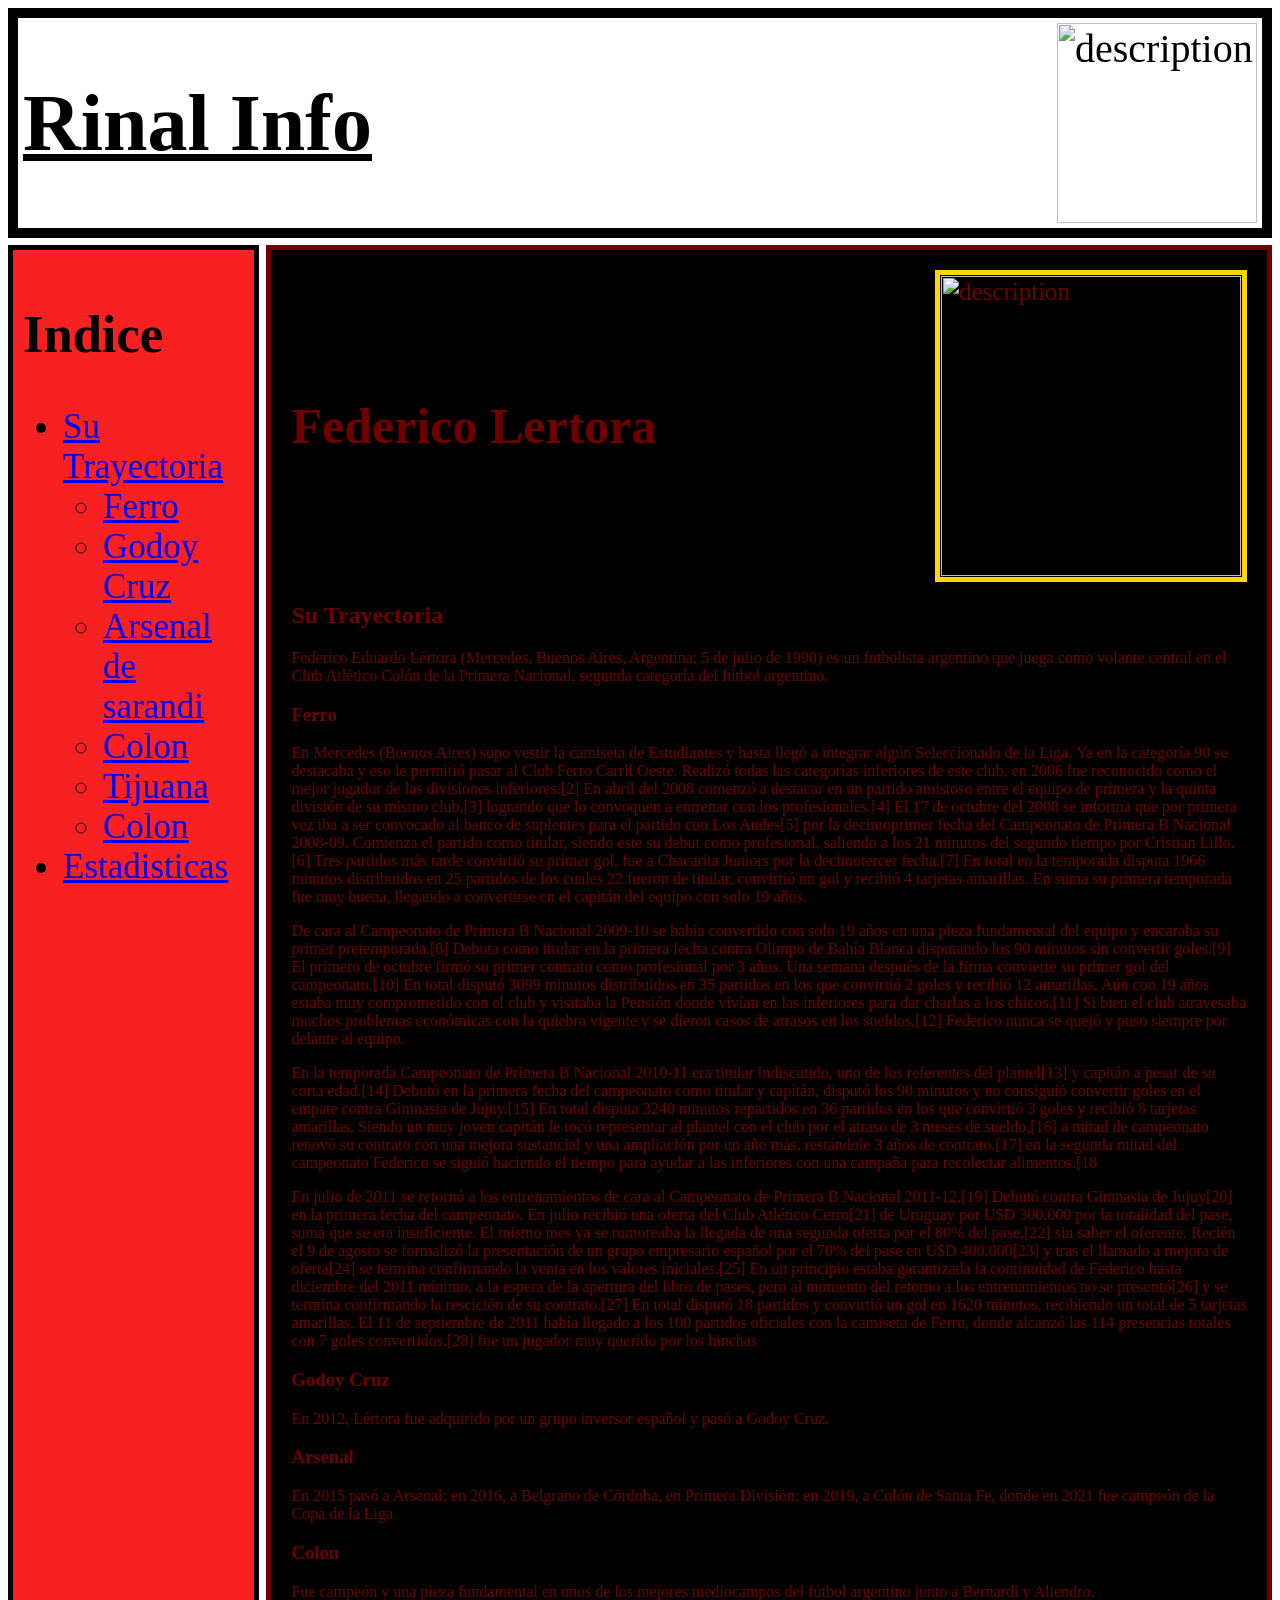
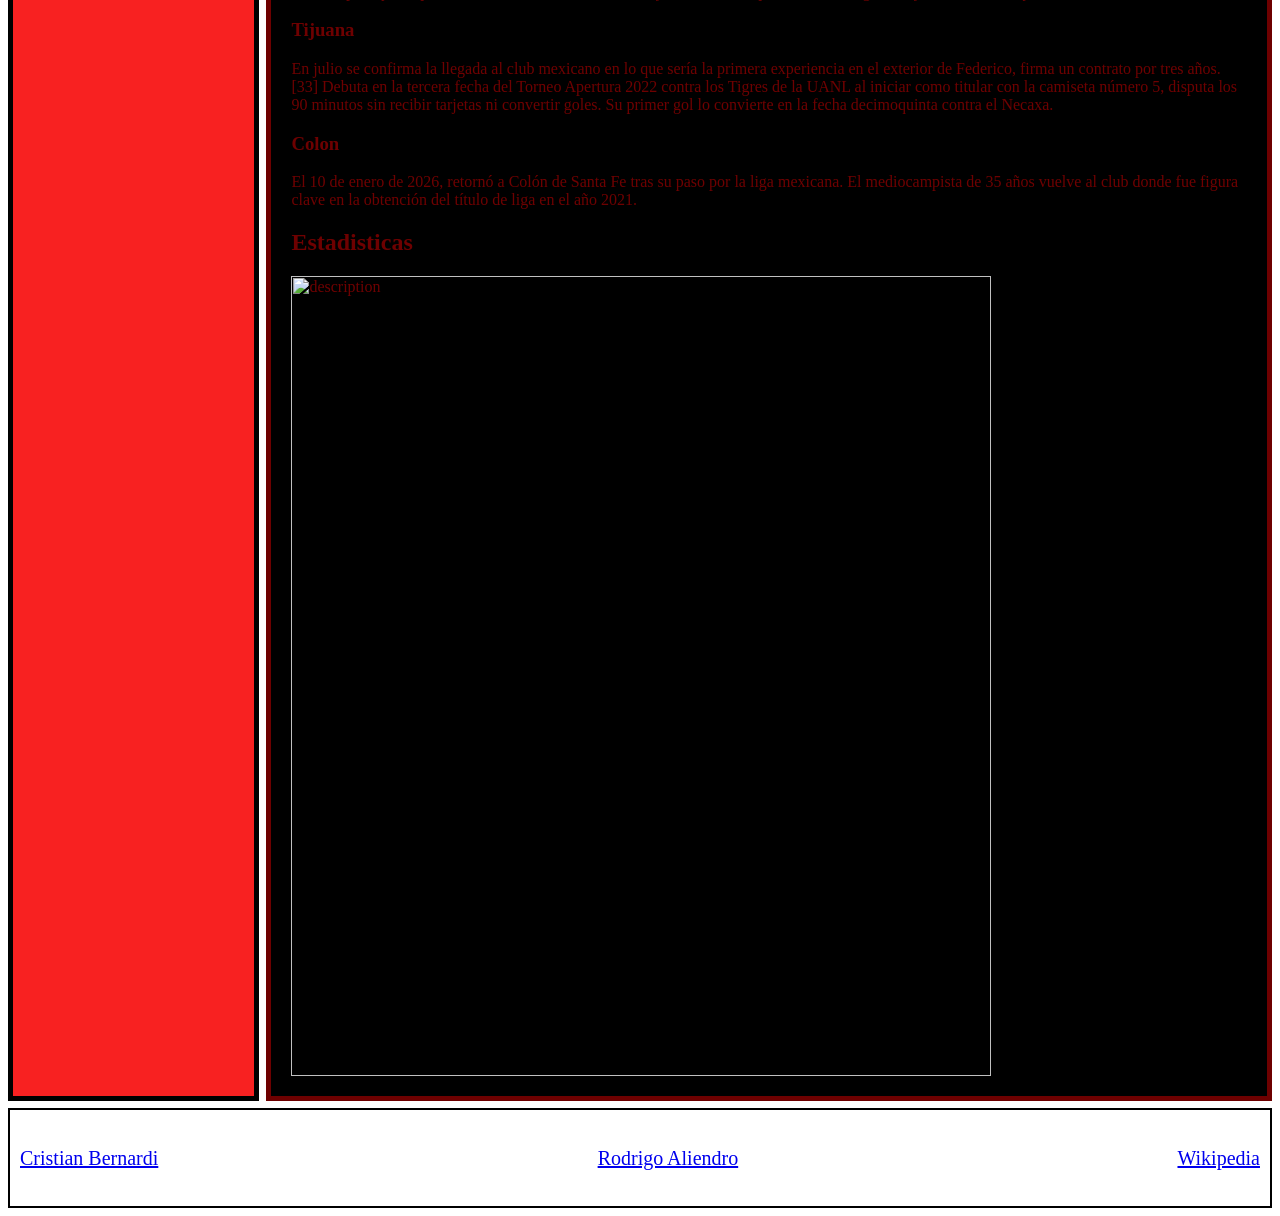
==== index.html @ 378d934b "Le agregue cosas al css, para el html" ====
<html>
<link rel="stylesheet" href="tema.css">

<head>
    <title>
        Federico Lertora
    </title>
</head>

<body>
    <div class="contenedor">
        <header class="a">
            <h1> Rinal Info</h1>
            <img src="https://i.pinimg.com/736x/81/a6/c5/81a6c57c398e67d0f8cbc83addf88701.jpg" alt="description"
                height="200" width="200">
        </header>

        <nav class="b">
            <h2>Indice</h2>
            <ul>
                <li><a href="#Trayectoria">Su Trayectoria</a></li>
                <ul>
                    <li><a href="#Ferro">Ferro</a></li>
                    <li><a href="#Godoy">Godoy Cruz</a></li>
                    <li><a href="#arsenal">Arsenal de sarandi</a></li>
                    <li><a href="#colon1">Colon</a></li>
                    <li><a href="#tijuana">Tijuana</a></li>
                    <li><a href="#colon2">Colon</a></li>
                </ul>
                <li><a href="#Estadisticas">Estadisticas</a></li>
            </ul>
        </nav>
        <main class="c">
            <div class="t">
                <h1> Federico Lertora</h1>
                <img class="i" src="https://www.ole.com.ar/2026/01/03/yhlWXHDXc_720x0__1.jpg" alt="description" height="300"
                    width="300">
            </div>
            <h2 id="Trayectoria"> Su Trayectoria </h2>
            <p> Federico Eduardo Lértora (Mercedes, Buenos Aires, Argentina; 5 de julio de 1990) es un futbolista
                argentino que juega como volante central en el Club Atlético Colón de la Primera Nacional, segunda
                categoría del fútbol argentino.</p>

            <h3 id="Ferro">Ferro</h3>
            <p>
                En Mercedes (Buenos Aires) supo vestir la camiseta de Estudiantes y hasta llegó a integrar algún
                Seleccionado de la Liga. Ya en la categoría 90 se destacaba y eso le permitió pasar al Club Ferro Carril
                Oeste. Realizó todas las categorías inferiores de este club, en 2006 fue reconocido como el mejor
                jugador de las divisiones inferiores.[2] En abril del 2008 comenzó a destacar en un partido amistoso
                entre el equipo de primera y la quinta división de su mismo club,[3] logrando que lo convoquen a
                entrenar con los profesionales.[4] El 17 de octubre del 2008 se informa que por primera vez iba a ser
                convocado al banco de suplentes para el partido con Los Andes[5] por la decimoprimer fecha del
                Campeonato de Primera B Nacional 2008-09. Comienza el partido como titular, siendo este su debut como
                profesional, saliendo a los 21 minutos del segundo tiempo por Cristian Lillo.[6] Tres partidos más tarde
                convirtió su primer gol, fue a Chacarita Juniors por la decimotercer fecha.[7] En total en la temporada
                disputa 1966 minutos distribuidos en 25 partidos de los cuales 22 fueron de titular, convirtió un gol y
                recibió 4 tarjetas amarillas. En suma su primera temporada fue muy buena, llegando a convertirse en el
                capitán del equipo con solo 19 años.
            </p>
            <p>De cara al Campeonato de Primera B Nacional 2009-10 se había convertido con solo 19 años en una pieza
                fundamental del equipo y encaraba su primer pretemporada.[8] Debuta como titular en la primera fecha
                contra Olimpo de Bahía Blanca disputando los 90 minutos sin convertir goles.[9] El primero de octubre
                firmó su primer contrato como profesional por 3 años. Una semana después de la firma convierte su primer
                gol del campeonato.[10] En total disputó 3099 minutos distribuidos en 35 partidos en los que convirtió 2
                goles y recibió 12 amarillas. Aún con 19 años estaba muy comprometido con el club y visitaba la Pensión
                donde vivían en las inferiores para dar charlas a los chicos.[11] Si bien el club atravesaba muchos
                problemas económicas con la quiebra vigente y se dieron casos de atrasos en los sueldos,[12] Federico
                nunca se quejó y puso siempre por delante al equipo.</li>
            <p>En la temporada Campeonato de Primera B Nacional 2010-11 era titular indiscutido, uno de los referentes
                del plantel[13] y capitán a pesar de su corta edad.[14] Debutó en la primera fecha del campeonato como
                titular y capitán, disputó los 90 minutos y no consiguió convertir goles en el empate contra Gimnasia de
                Jujuy.[15] En total disputa 3240 minutos repartidos en 36 partidos en los que convirtió 3 goles y
                recibió 8 tarjetas amarillas. Siendo un muy joven capitán le tocó representar al plantel con el club por
                el atraso de 3 meses de sueldo,[16] a mitad de campeonato renovó su contrato con una mejora sustancial y
                una ampliación por un año más, restándole 3 años de contrato.[17] en la segunda mitad del campeonato
                Federico se siguió haciendo el tiempo para ayudar a las inferiores con una campaña para recolectar
                alimentos.[18</li>
            <p> En julio de 2011 se retornó a los entrenamientos de cara al Campeonato de Primera B Nacional
                2011-12.[19] Debutó contra Gimnasia de Jujuy[20] en la primera fecha del campeonato. En julio recibió
                una oferta del Club Atlético Cerro[21] de Uruguay por U$D 300.000 por la totalidad del pase, suma que se
                era insuficiente. El mismo mes ya se rumoreaba la llegada de una segunda oferta por el 80% del pase,[22]
                sin saber el oferente. Recién el 9 de agosto se formalizó la presentación de un grupo empresario español
                por el 70% del pase en U$D 400.000[23] y tras el llamado a mejora de oferta[24] se termina confirmando
                la venta en los valores iniciales.[25] En un principio estaba garantizada la continuidad de Federico
                hasta diciembre del 2011 mínimo, a la espera de la apertura del libro de pases, pero al momento del
                retorno a los entrenamientos no se presentó[26] y se termina confirmando la rescición de su
                contrato.[27] En total disputó 18 partidos y convirtió un gol en 1620 minutos, recibiendo un total de 5
                tarjetas amarillas. El 11 de septiembre de 2011 había llegado a los 100 partidos oficiales con la
                camiseta de Ferro, donde alcanzó las 114 presencias totales con 7 goles convertidos.[28] fue un jugador
                muy querido por los hinchas</li>
            <h3 id="Godoy">Godoy Cruz</h3>
            <p>En 2012, Lértora fue adquirido por un grupo inversor español y pasó a Godoy Cruz.</p>
            <h3 id="arsenal">Arsenal</h3>
            <p>En 2015 pasó a Arsenal; en 2016, a Belgrano de Córdoba, en Primera División; en 2019, a Colón de Santa
                Fe, donde en 2021 fue campeón de la Copa de la Liga</p>
            <h3 id="colon1">Colon</h3>
            <p>Fue campeón y una pieza fundamental en unos de los mejores mediocampos del fútbol argentino junto a
                Bernardi y Aliendro.</p>
            <h3 id="tijuana">Tijuana</h3>
            <p>En julio se confirma la llegada al club mexicano en lo que sería la primera experiencia en el exterior de
                Federico, firma un contrato por tres años.[33] Debuta en la tercera fecha del Torneo Apertura 2022
                contra los Tigres de la UANL al iniciar como titular con la camiseta número 5, disputa los 90 minutos
                sin recibir tarjetas ni convertir goles. Su primer gol lo convierte en la fecha decimoquinta contra el
                Necaxa.</p>
            <h3 id="colon2">Colon</h3>
            <p>El 10 de enero de 2026, retornó a Colón de Santa Fe tras su paso por la liga mexicana. El mediocampista
                de 35 años vuelve al club donde fue figura clave en la obtención del título de liga en el año 2021.</p>
            <h2 id="Estadisticas">Estadisticas</h2>
            <img src="https://i.pinimg.com/736x/27/d6/f8/27d6f849241a484d004e6562a0261f5d.jpg" alt="description"
                width="700" height="800">
        </main>
        <footer class="d">
            <a href="tema2.html">Cristian Bernardi</a>
            <a href="tema3.html">Rodrigo Aliendro</a>
            <a href="https://es.wikipedia.org/wiki/Federico_L%C3%A9rtora">Wikipedia</a>
        </footer>
    </div>
</body>
---- tema.css ----
.contenedor{
    display: grid;
grid-template-columns: 1fr 4fr;
grid-template-rows: 1fr auto 100px;
grid-template-areas: 
"A A"
"B C"
"D D";
gap: 7px;
}
.contenedor-div{
    display: flex;
    justify-content: center;
    align-items: center;
    font-size: 40px;
    font-weight: bold;
    font-family: 'Times New Roman', Times, serif;
}
.a{
  grid-area: A;
  display: flex;
  align-items: center;
  justify-content: space-between;
  flex-direction: row;
  font-size: 40px;
  border: 10px solid black;
  padding: 5px;
  background-color: white;
  text-decoration: underline 7px;

}
.b{
  grid-area: B;
  color: black;
  background-color: rgb(248, 33, 33);
  border: 5px solid black;
  padding: 10px;
  font-size: 35px;
}
.c{
  grid-area: C;
  color: rgb(110, 0, 0);
  background-color: black;
  border: 5px solid rgb(110, 0, 0);
  padding: 20px;
}
.d{
  grid-area: D;
  display: flex;
  background: white;
  border: 2px solid black;
  padding: 10px;
  font-size: 20px;
  flex-direction: row;
  align-items: center;
  justify-content: space-between;
}
.t{
  grid-area: A;
  display: flex;
  align-items: center;
  justify-content: space-between;
  flex-direction: row;
  font-size: 25px;
}
.i{
  border: 5px solid gold;
  padding: 1px;
}
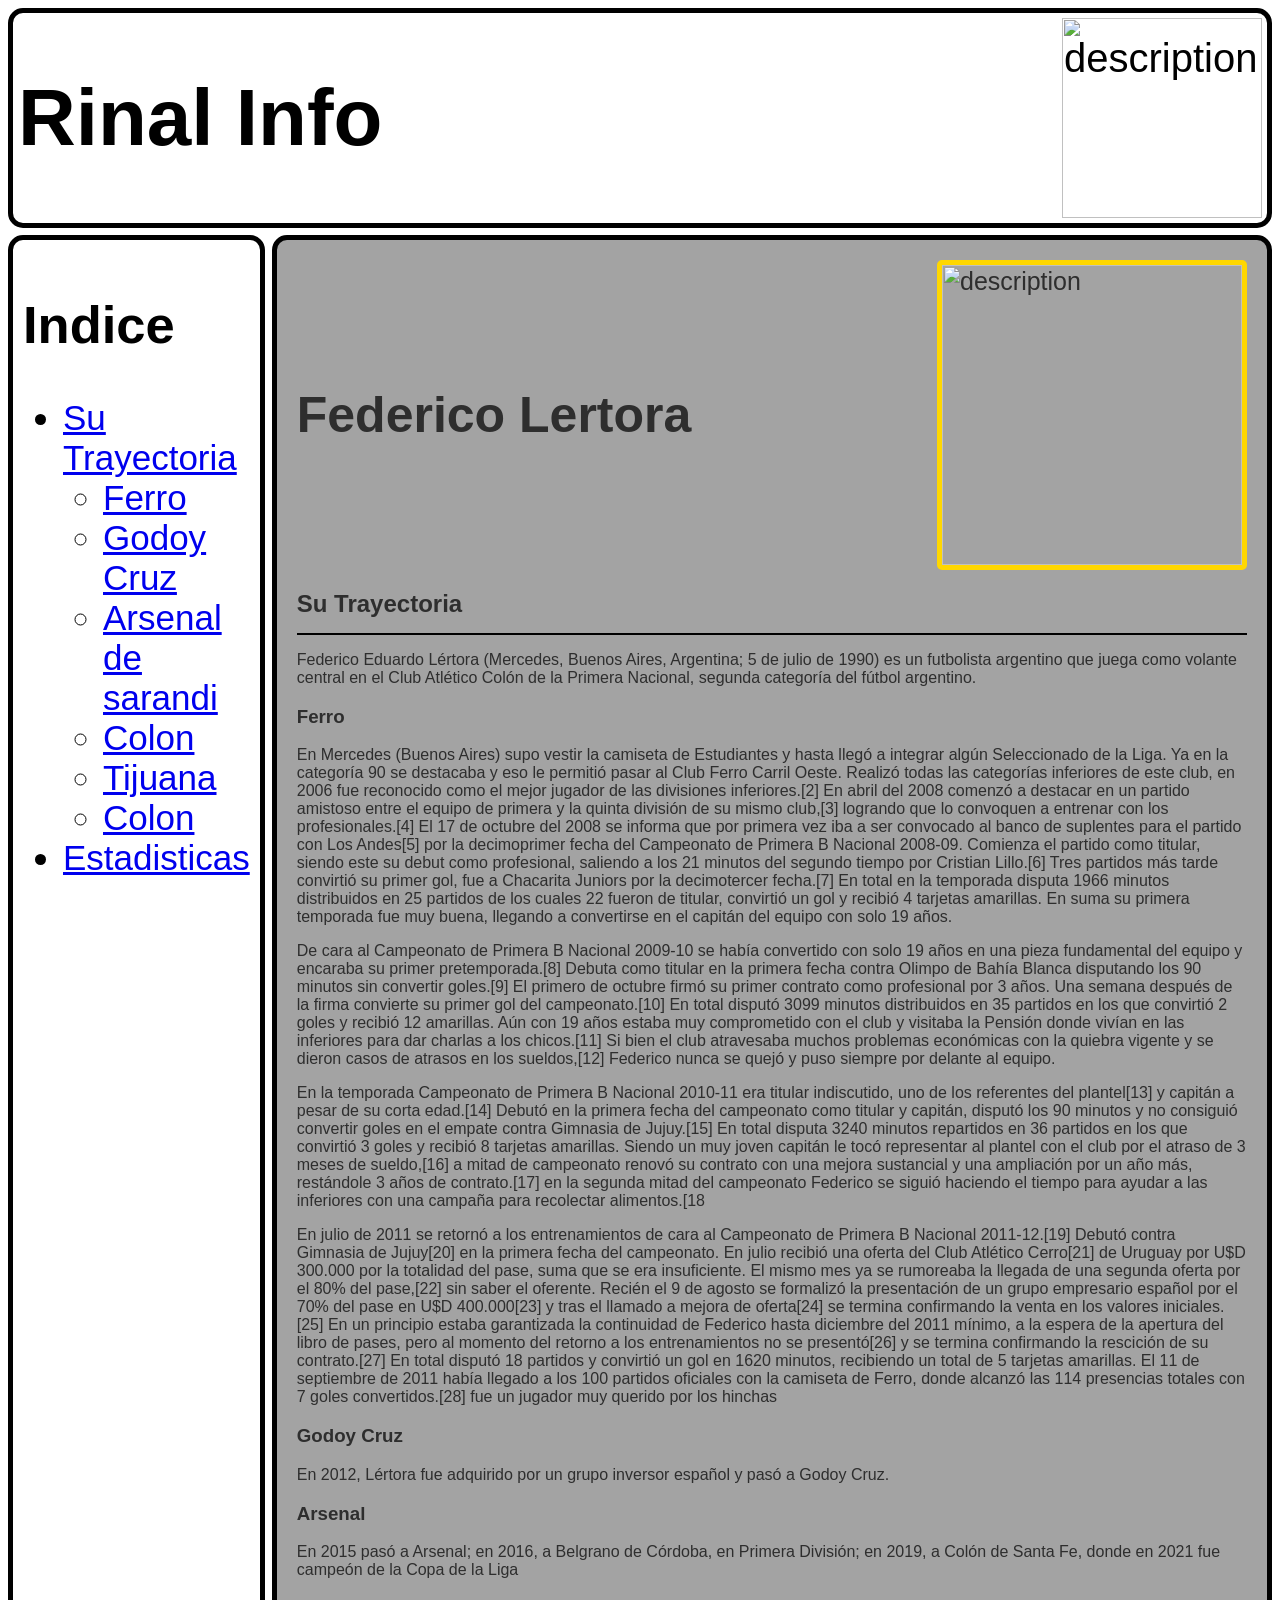
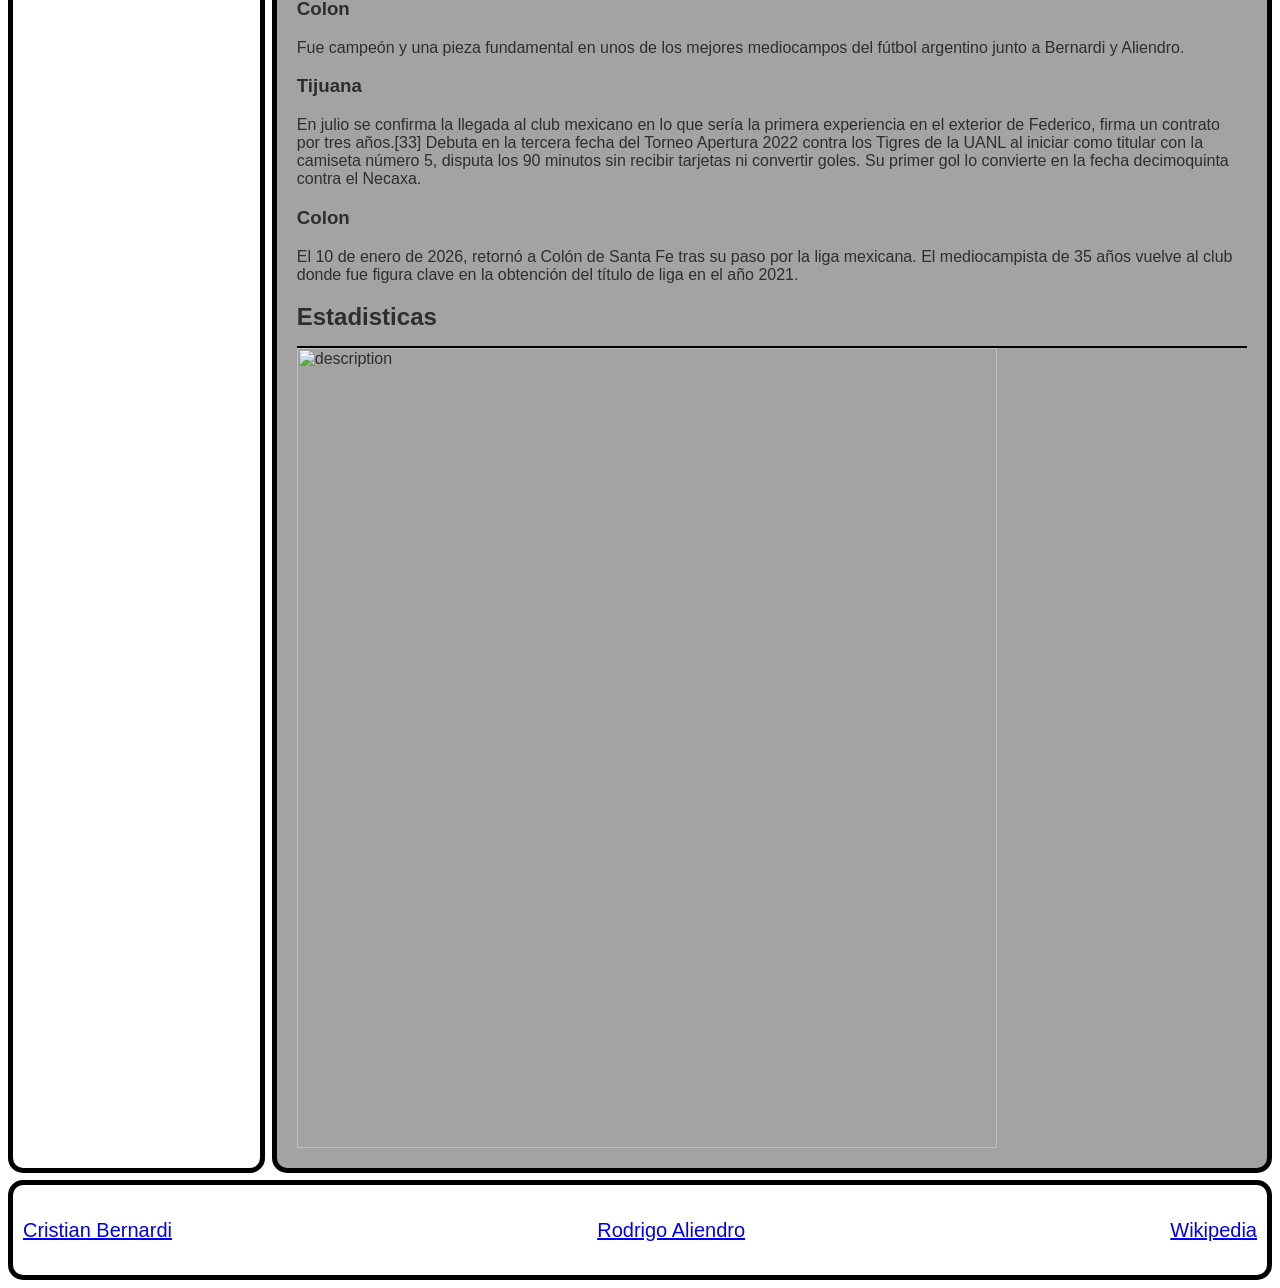
==== commit cb304243: "segui agregando cosas con css y le agregue un icono al head" ====
--- a/index.html
+++ b/index.html
@@ -5,6 +5,7 @@
     <title>
         Federico Lertora
     </title>
+    <link rel="icon" type="image/png" href="https://i.pinimg.com/736x/81/a6/c5/81a6c57c398e67d0f8cbc83addf88701.jpg">
 </head>
 
 <body>
@@ -15,7 +16,7 @@
                 height="200" width="200">
         </header>
 
-        <nav class="b">
+        <aside class="b">
             <h2>Indice</h2>
             <ul>
                 <li><a href="#Trayectoria">Su Trayectoria</a></li>
@@ -29,7 +30,7 @@
                 </ul>
                 <li><a href="#Estadisticas">Estadisticas</a></li>
             </ul>
-        </nav>
+        </aside>
         <main class="c">
             <div class="t">
                 <h1> Federico Lertora</h1>
--- a/tema.css
+++ b/tema.css
@@ -8,14 +8,6 @@
 "D D";
 gap: 7px;
 }
-.contenedor-div{
-    display: flex;
-    justify-content: center;
-    align-items: center;
-    font-size: 40px;
-    font-weight: bold;
-    font-family: 'Times New Roman', Times, serif;
-}
 .a{
   grid-area: A;
   display: flex;
@@ -23,37 +15,37 @@
   justify-content: space-between;
   flex-direction: row;
   font-size: 40px;
-  border: 10px solid black;
+  border: 5px solid black;
   padding: 5px;
   background-color: white;
-  text-decoration: underline 7px;
-
+ border-radius: 15px;
 }
 .b{
   grid-area: B;
-  color: black;
-  background-color: rgb(248, 33, 33);
   border: 5px solid black;
   padding: 10px;
   font-size: 35px;
+  border-radius: 15px;
 }
 .c{
   grid-area: C;
-  color: rgb(110, 0, 0);
-  background-color: black;
-  border: 5px solid rgb(110, 0, 0);
+  color: rgb(46, 46, 46);
+  background-color: rgba(151, 151, 151, 0.884);
+  border: 5px solid black;
   padding: 20px;
+  border-radius: 15px;
 }
 .d{
   grid-area: D;
   display: flex;
   background: white;
-  border: 2px solid black;
+  border: 5px solid black;
   padding: 10px;
   font-size: 20px;
   flex-direction: row;
   align-items: center;
   justify-content: space-between;
+  border-radius: 15px;
 }
 .t{
   grid-area: A;
@@ -65,5 +57,26 @@
 }
 .i{
   border: 5px solid gold;
-  padding: 1px;
+  border-radius: 5px;
+}
+
+main{
+  font-family: sans-serif;
+}
+main h2{
+  margin-bottom: 0;
+  border-bottom: 2px solid black;
+  padding-bottom: 15px;
+}
+footer{
+    font-family: sans-serif;
+}
+aside{
+    font-family: sans-serif;
+}
+header{
+    font-family: sans-serif;
+}
+h2{
+  
 }
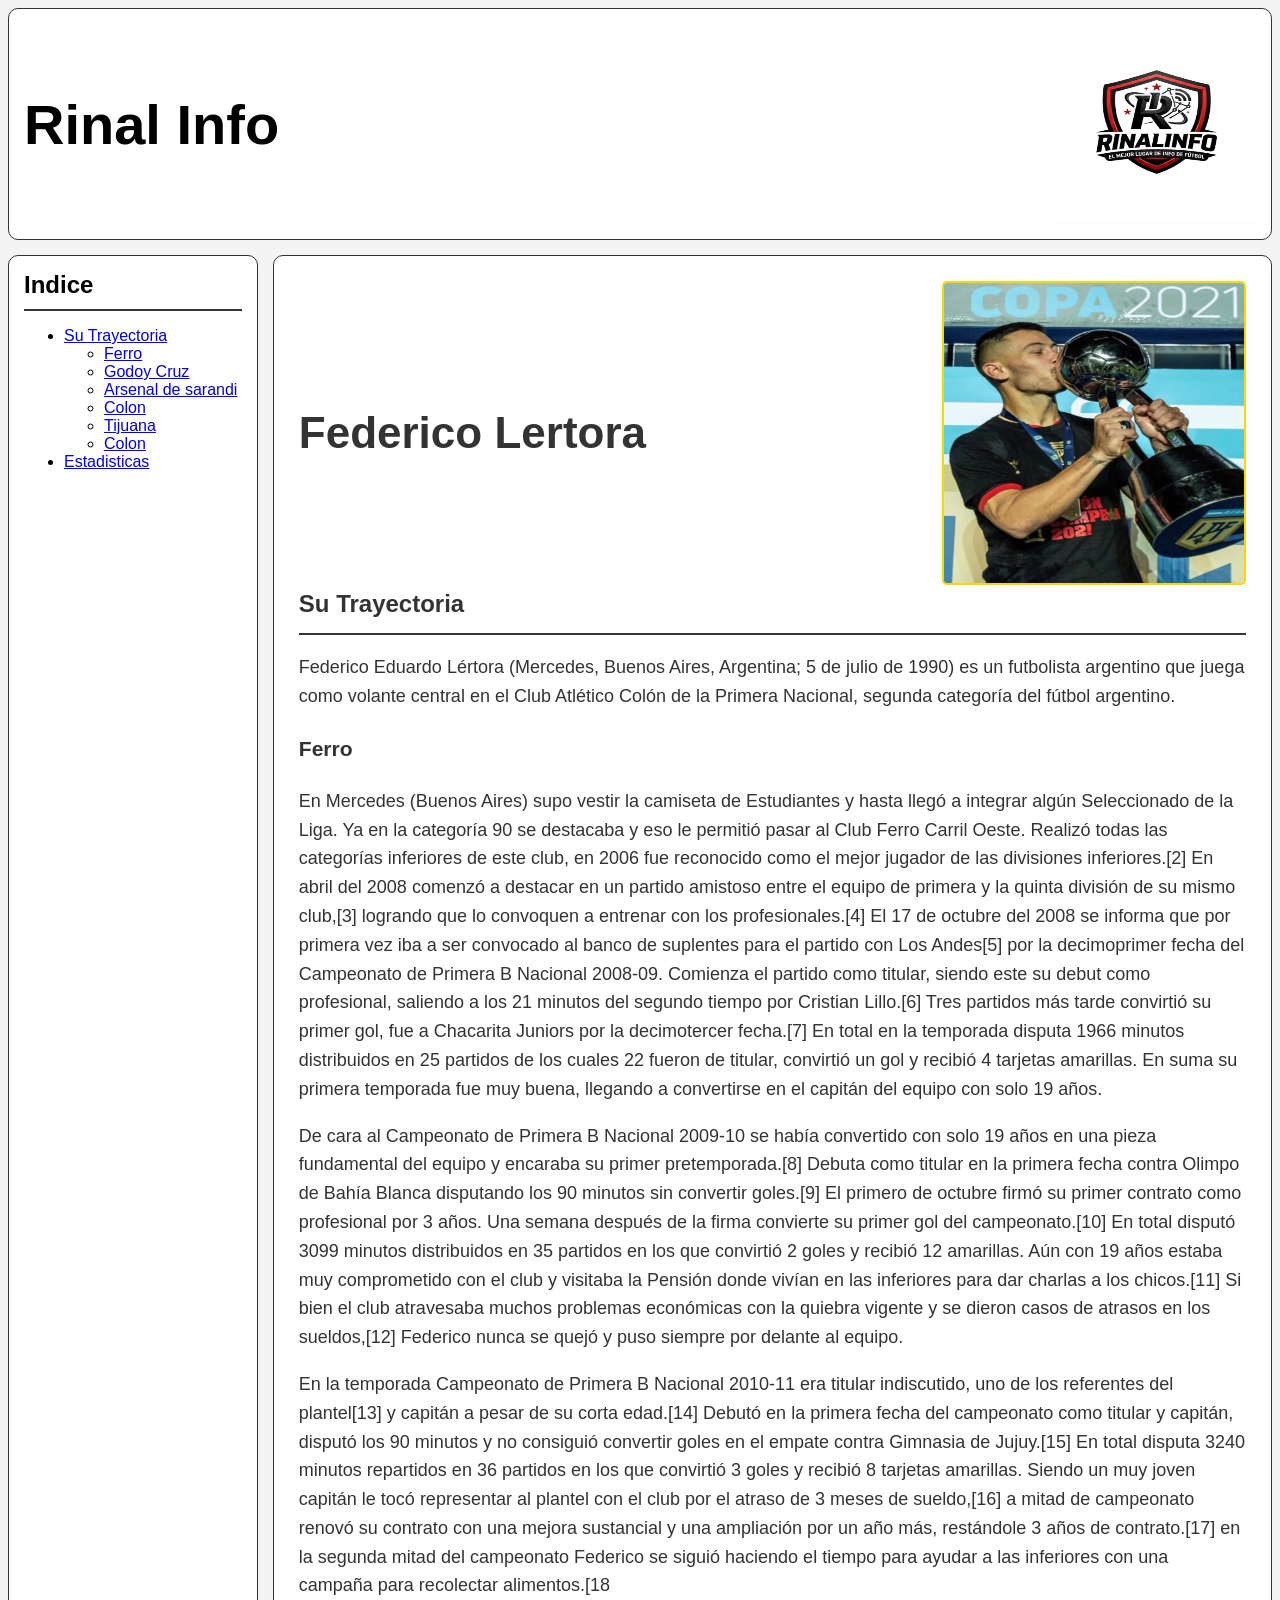
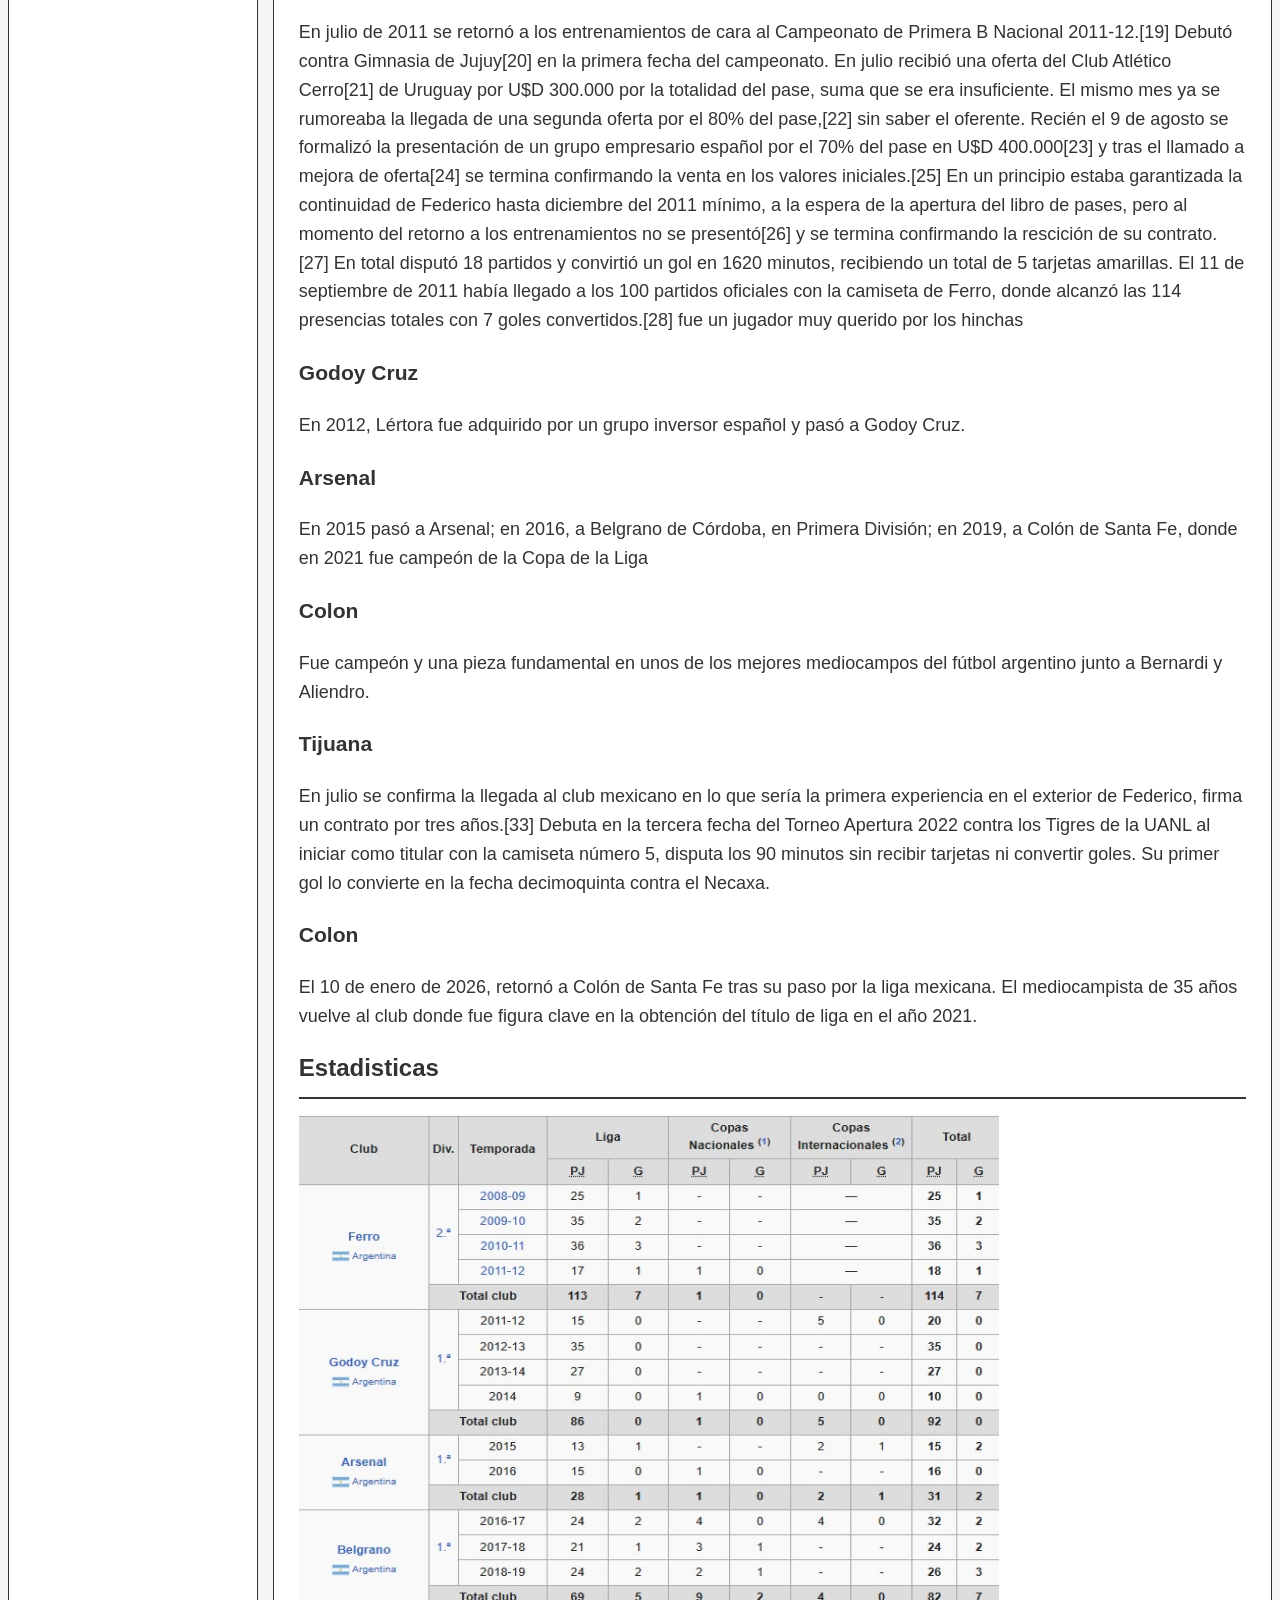
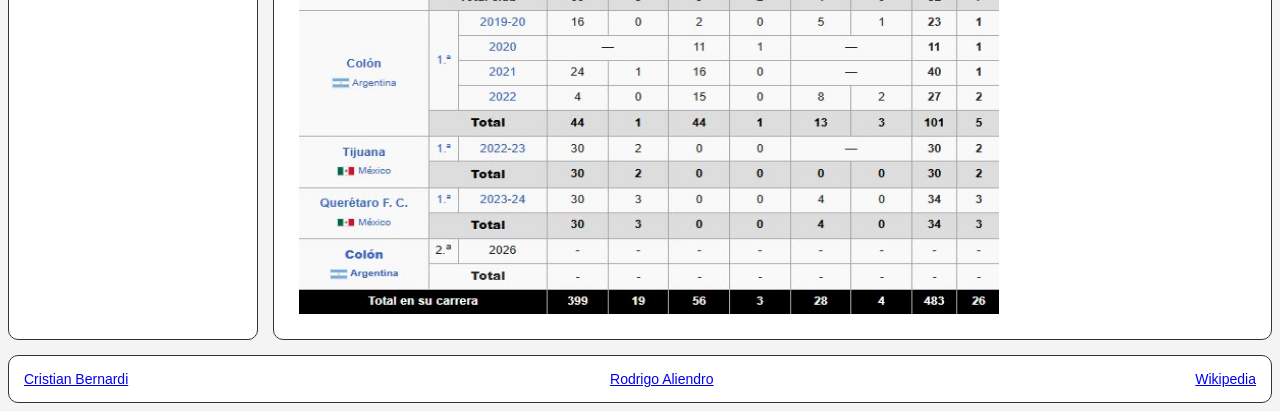
==== commit 2c0b2a4f: "agregue las imagenes dentro del tp" ====
--- a/index.html
+++ b/index.html
@@ -5,14 +5,14 @@
     <title>
         Federico Lertora
     </title>
-    <link rel="icon" type="image/png" href="https://i.pinimg.com/736x/81/a6/c5/81a6c57c398e67d0f8cbc83addf88701.jpg">
+    <link rel="icon" type="image/png" href="img/Rinal info.png">
 </head>
 
 <body>
     <div class="contenedor">
         <header class="a">
             <h1> Rinal Info</h1>
-            <img src="https://i.pinimg.com/736x/81/a6/c5/81a6c57c398e67d0f8cbc83addf88701.jpg" alt="description"
+            <img src="img/Rinal info.png" alt="description"
                 height="200" width="200">
         </header>
 
@@ -34,7 +34,7 @@
         <main class="c">
             <div class="t">
                 <h1> Federico Lertora</h1>
-                <img class="i" src="https://www.ole.com.ar/2026/01/03/yhlWXHDXc_720x0__1.jpg" alt="description" height="300"
+                <img class="i" src="img/lertora.jpg" alt="description" height="300"
                     width="300">
             </div>
             <h2 id="Trayectoria"> Su Trayectoria </h2>
@@ -107,7 +107,7 @@
             <p>El 10 de enero de 2026, retornó a Colón de Santa Fe tras su paso por la liga mexicana. El mediocampista
                 de 35 años vuelve al club donde fue figura clave en la obtención del título de liga en el año 2021.</p>
             <h2 id="Estadisticas">Estadisticas</h2>
-            <img src="https://i.pinimg.com/736x/27/d6/f8/27d6f849241a484d004e6562a0261f5d.jpg" alt="description"
+            <img src="img/Estadisticas-lertora.jpg" alt="description"
                 width="700" height="800">
         </main>
         <footer class="d">
--- a/tema.css
+++ b/tema.css
@@ -1,82 +1,84 @@
-.contenedor{
-    display: grid;
-grid-template-columns: 1fr 4fr;
-grid-template-rows: 1fr auto 100px;
-grid-template-areas: 
-"A A"
-"B C"
-"D D";
-gap: 7px;
+
+body {
+  font-family: sans-serif;
+  background-color: #f4f4f4; 
 }
-.a{
+
+.contenedor {
+  display: grid;
+  grid-template-columns: 1fr 4fr;
+  grid-template-rows: auto auto auto;
+  grid-template-areas: 
+    "A A"
+    "B C"
+    "D D";
+  gap: 15px; 
+}
+
+.a {
   grid-area: A;
   display: flex;
   align-items: center;
   justify-content: space-between;
   flex-direction: row;
-  font-size: 40px;
-  border: 5px solid black;
-  padding: 5px;
+  font-size: 28px; 
+  border: 1px solid #333;
+  padding: 15px;
   background-color: white;
- border-radius: 15px;
+  border-radius: 10px; 
 }
-.b{
+
+.b {
   grid-area: B;
-  border: 5px solid black;
-  padding: 10px;
-  font-size: 35px;
-  border-radius: 15px;
+  border: 1px solid #333; 
+  padding: 15px;
+  font-size: 16px; 
+  background-color: white;
+  border-radius: 10px;
 }
-.c{
+
+.c {
   grid-area: C;
-  color: rgb(46, 46, 46);
-  background-color: rgba(151, 151, 151, 0.884);
-  border: 5px solid black;
-  padding: 20px;
-  border-radius: 15px;
+  color: #333; 
+  background-color: white;
+  border: 1px solid #333; 
+  padding: 25px;
+  font-size: 18px; 
+  line-height: 1.6;
+  border-radius: 10px;
 }
-.d{
+
+.d {
   grid-area: D;
   display: flex;
   background: white;
-  border: 5px solid black;
-  padding: 10px;
-  font-size: 20px;
+  border: 1px solid #333; 
+  padding: 15px;
+  font-size: 14px; 
   flex-direction: row;
   align-items: center;
   justify-content: space-between;
-  border-radius: 15px;
+  border-radius: 10px;
 }
-.t{
-  grid-area: A;
+
+.t {
   display: flex;
   align-items: center;
   justify-content: space-between;
   flex-direction: row;
-  font-size: 25px;
+  font-size: 22px; /* Tamaño más equilibrado */
 }
-.i{
-  border: 5px solid gold;
+
+.i {
+  border: 2px solid gold; 
   border-radius: 5px;
 }
 
-main{
-  font-family: sans-serif;
-}
-main h2{
-  margin-bottom: 0;
-  border-bottom: 2px solid black;
-  padding-bottom: 15px;
-}
-footer{
-    font-family: sans-serif;
-}
-aside{
-    font-family: sans-serif;
-}
-header{
-    font-family: sans-serif;
-}
-h2{
-  
+
+h2 {
+  margin-top: 0;
+  margin-bottom: 15px;
+  border-bottom: 2px solid #333;
+  padding-bottom: 10px;
+  font-size: 24px;
 }
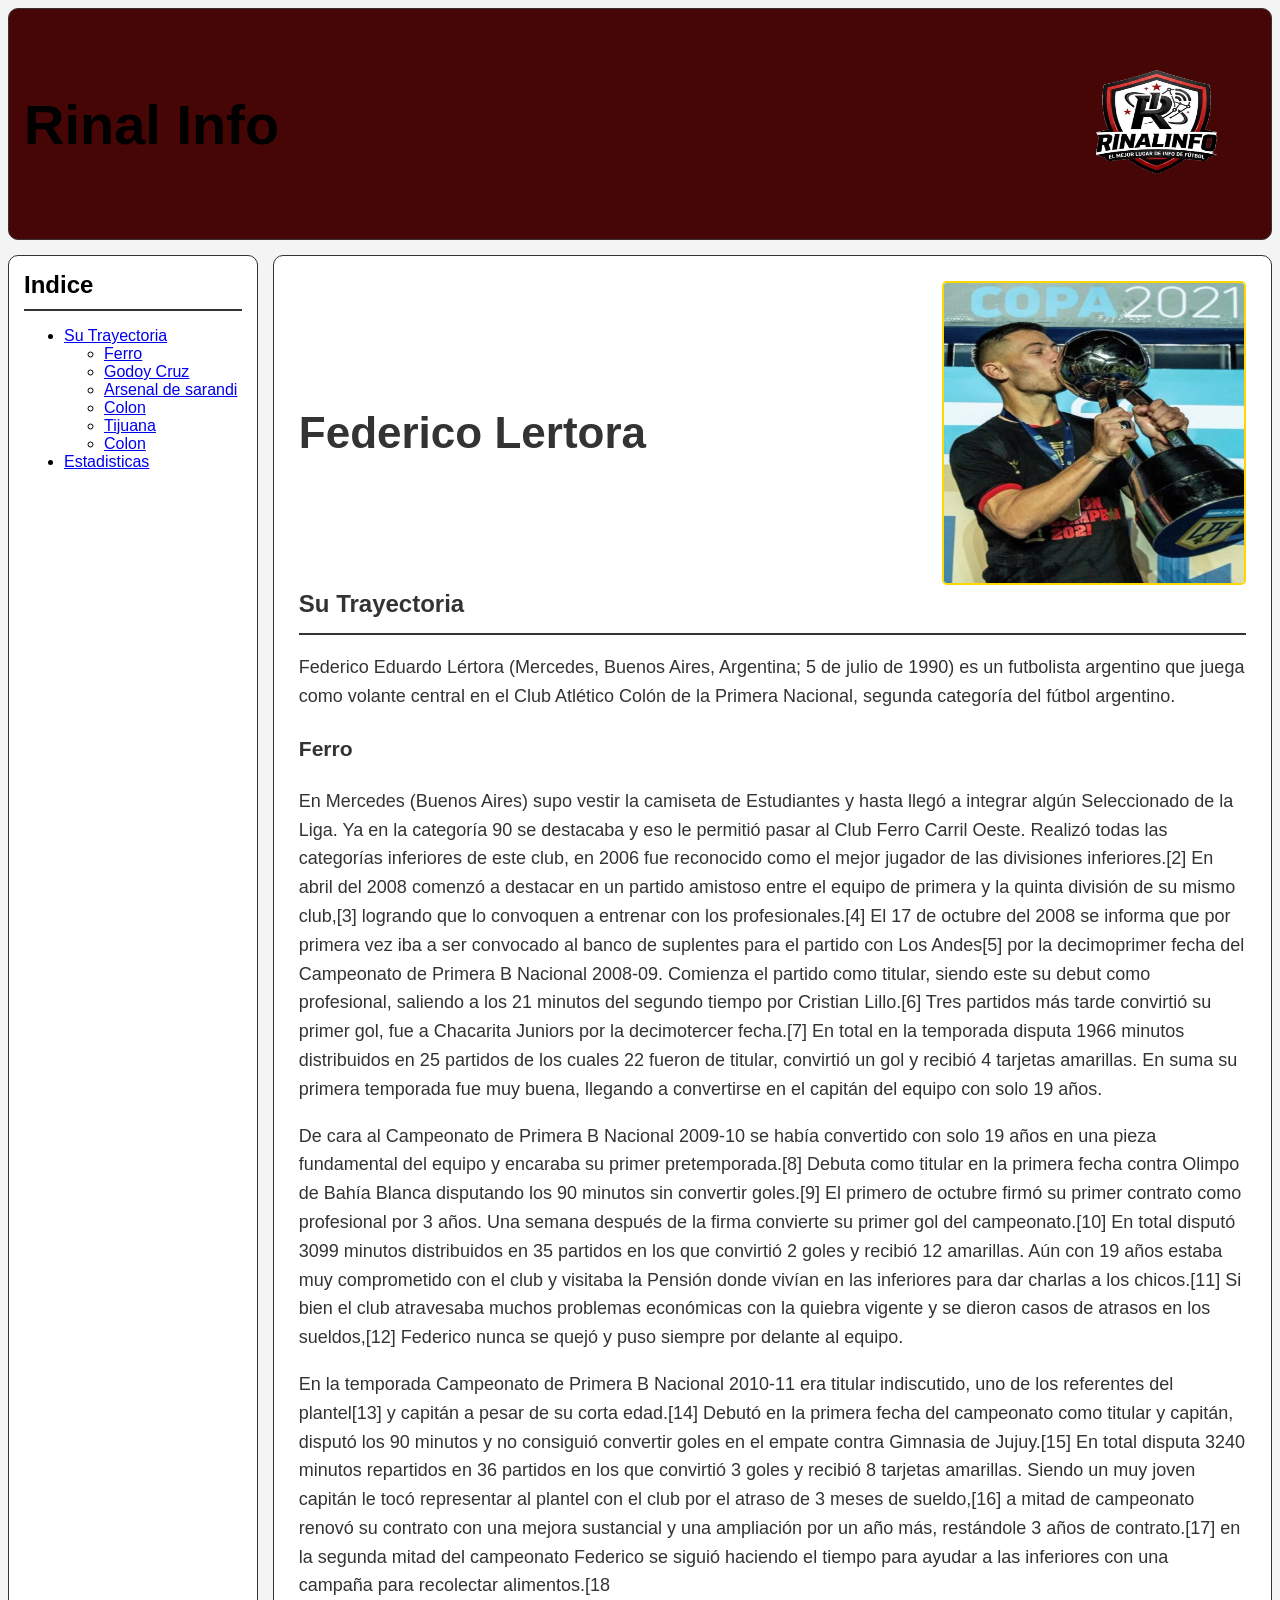
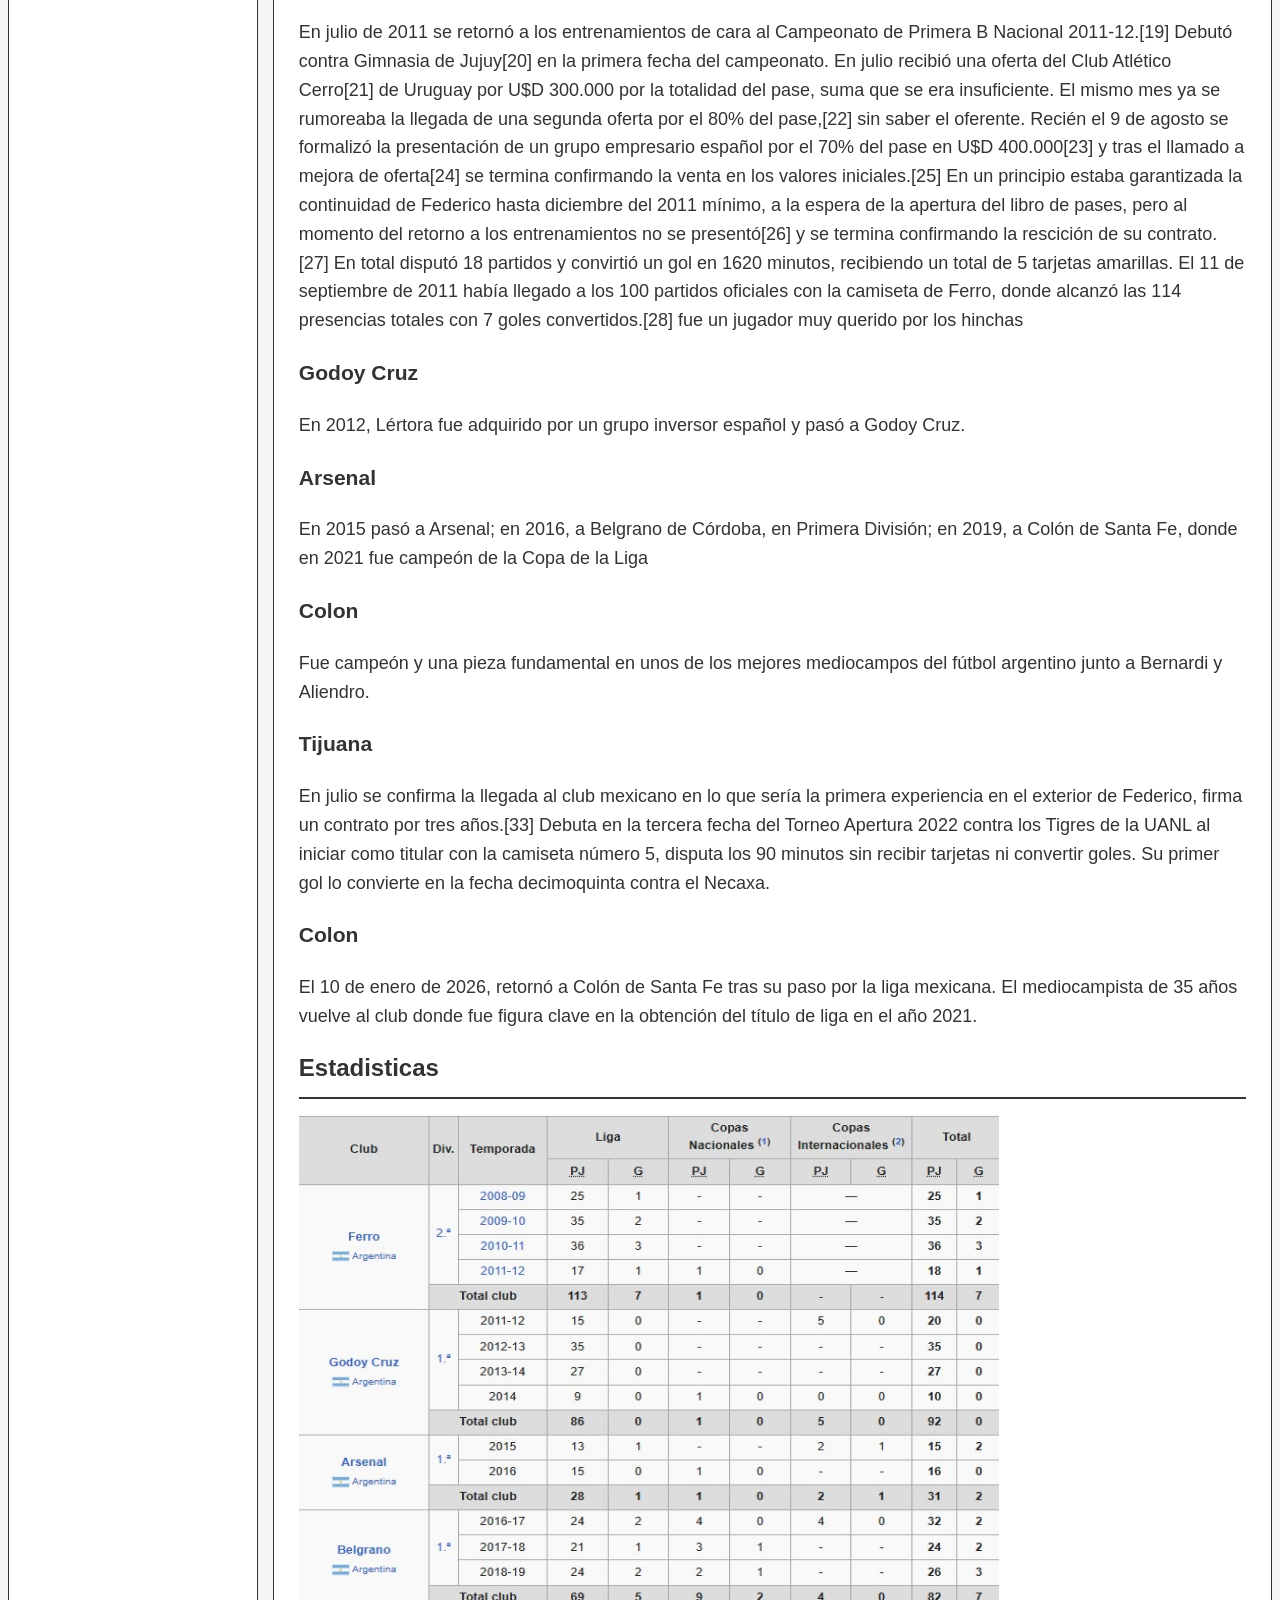
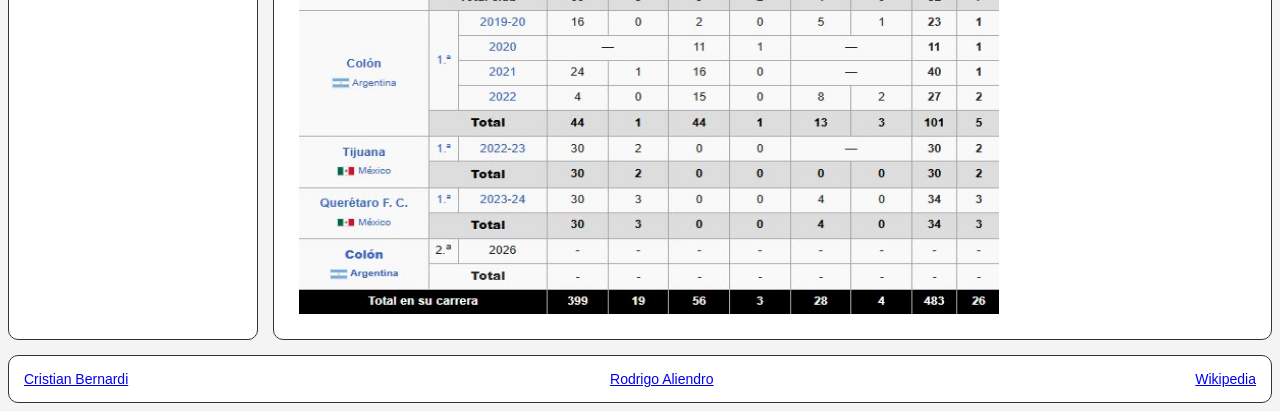
==== commit 386f5c1b: "Corregi la imagen de informacion" ====
--- a/index.html
+++ b/index.html
@@ -5,14 +5,14 @@
     <title>
         Federico Lertora
     </title>
-    <link rel="icon" type="image/png" href="img/Rinal info.png">
+    <link rel="icon" type="image/png" href="img/Rinal-info.png">
 </head>
 
 <body>
     <div class="contenedor">
         <header class="a">
             <h1> Rinal Info</h1>
-            <img src="img/Rinal info.png" alt="description"
+            <img src="img/Rinal-info.png" alt="description"
                 height="200" width="200">
         </header>
 
--- a/tema.css
+++ b/tema.css
@@ -24,7 +24,7 @@
   font-size: 28px; 
   border: 1px solid #333;
   padding: 15px;
-  background-color: white;
+  background-color: rgb(70, 6, 6);
   border-radius: 10px; 
 }
 
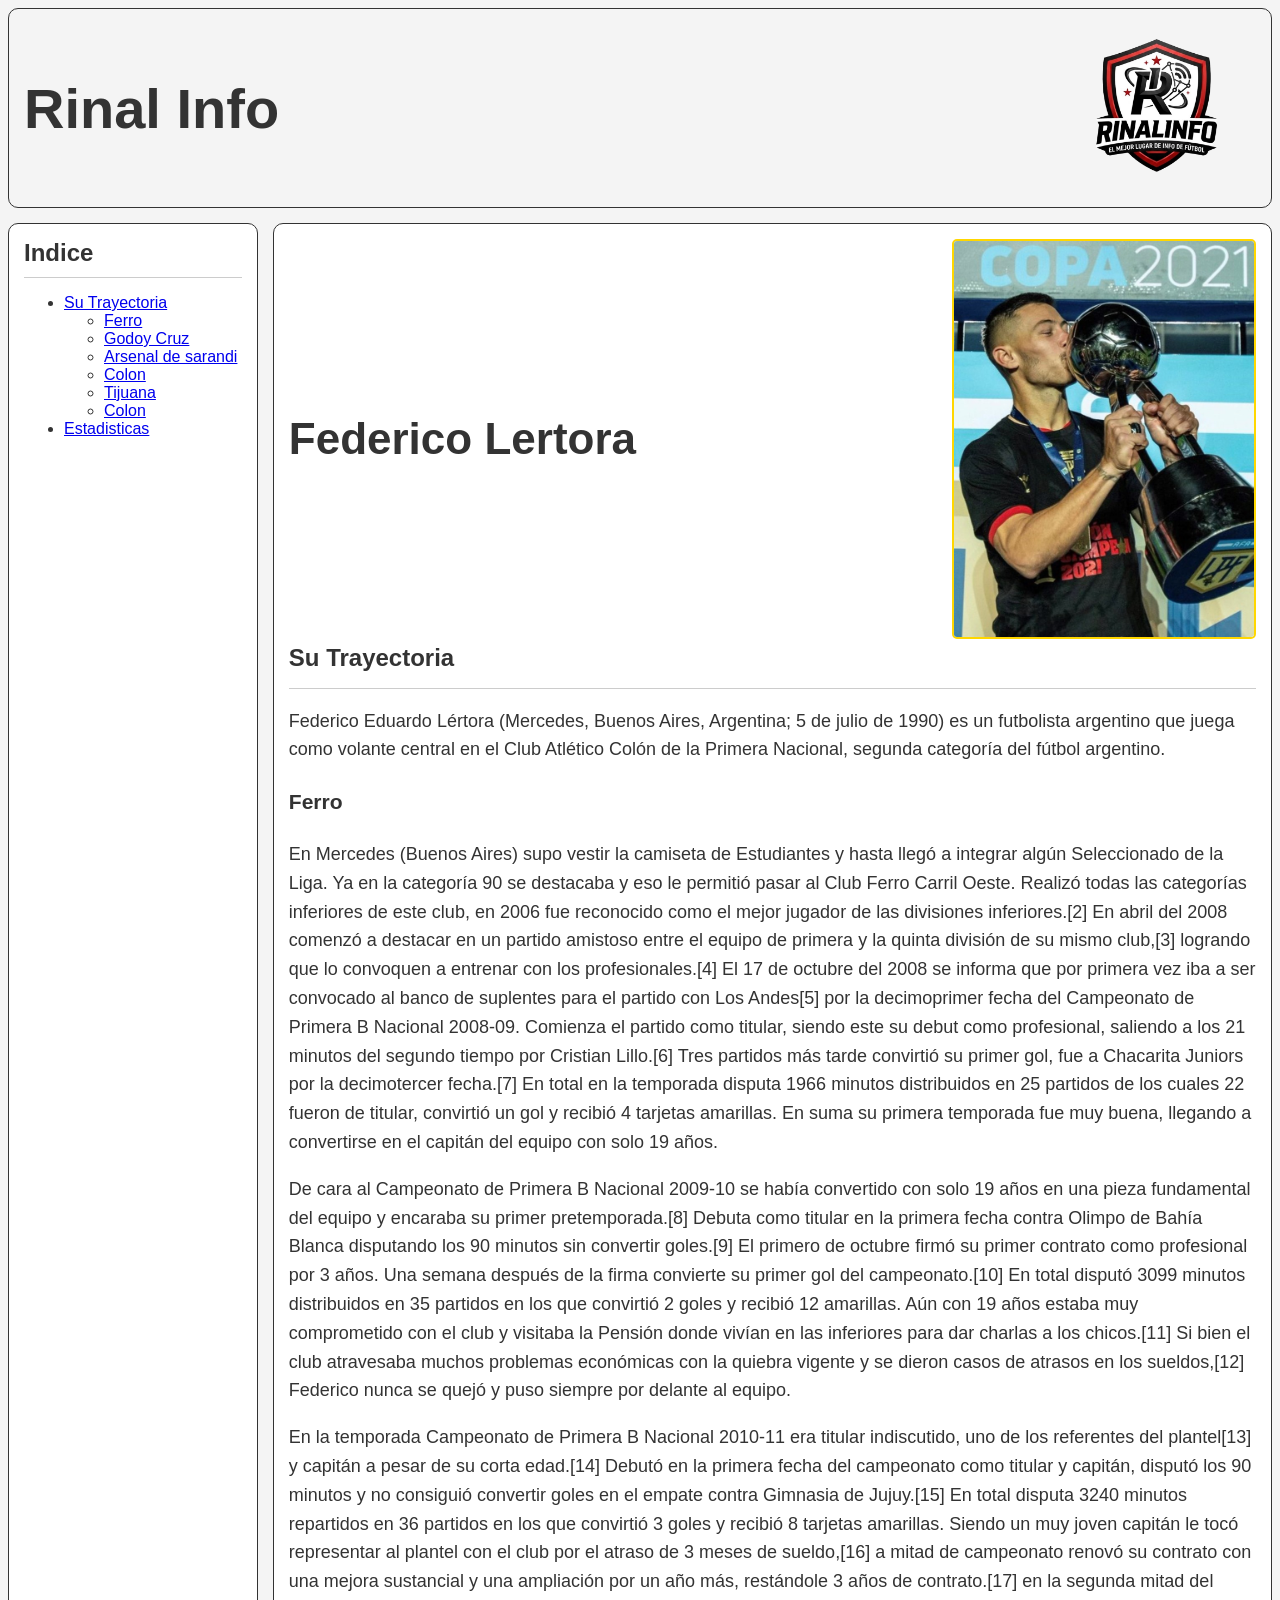
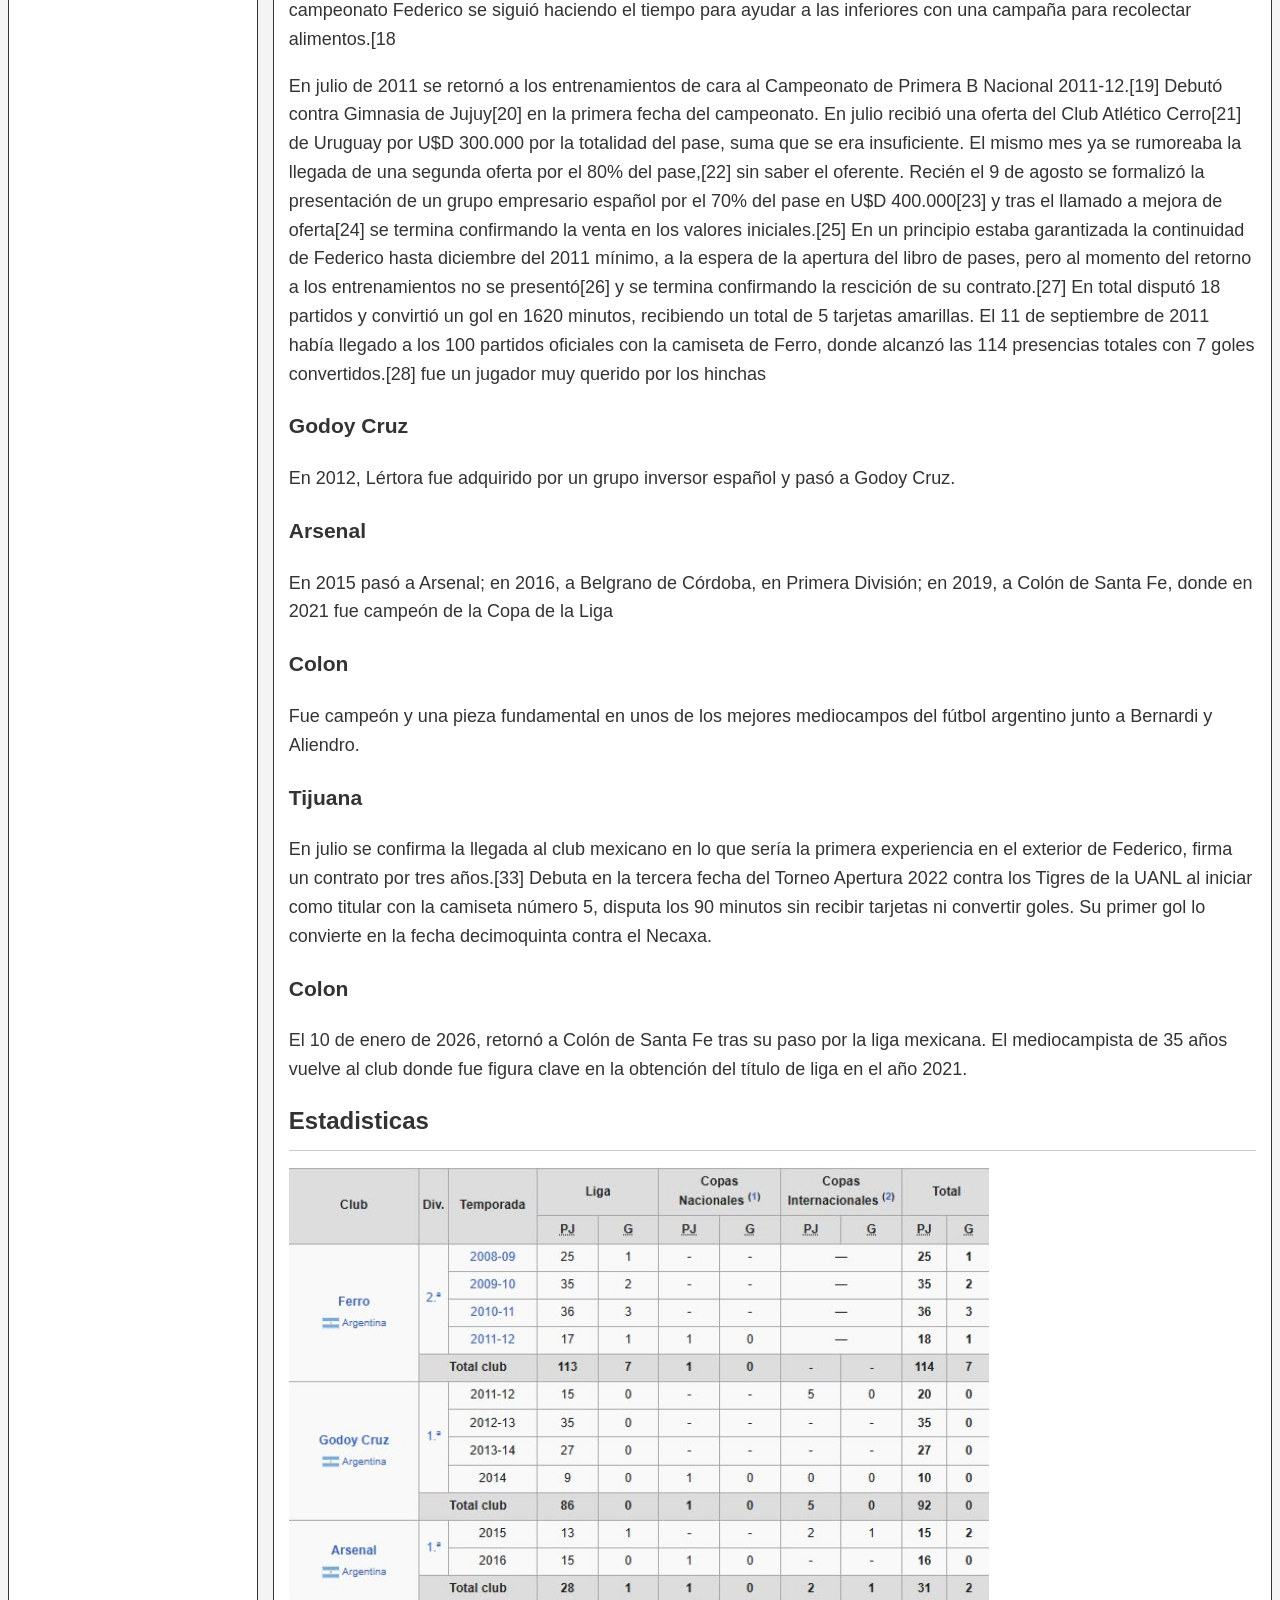
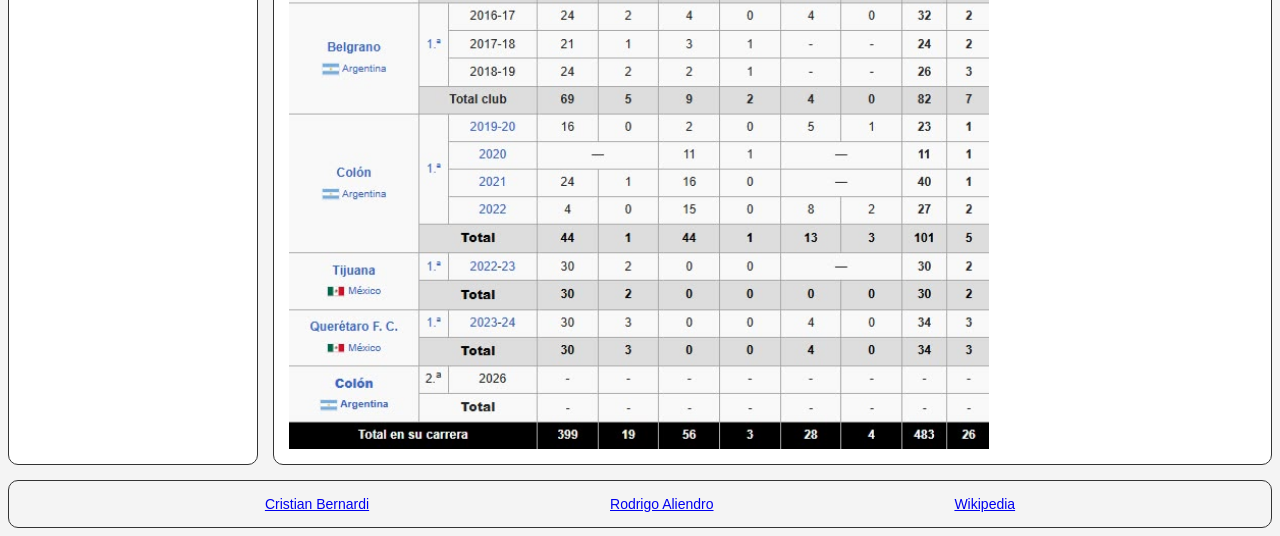
==== commit 0e8d5171: "Agregue el archivo js" ====
--- a/index.html
+++ b/index.html
@@ -1,7 +1,9 @@
 <html>
+
 <link rel="stylesheet" href="tema.css">
 
 <head>
+    <script src="js/indexjs" defer></script>
     <title>
         Federico Lertora
     </title>
--- a/tema.css
+++ b/tema.css
@@ -1,13 +1,19 @@
 
 body {
   font-family: sans-serif;
-  background-color: #f4f4f4; 
+  background-color: #f4f4f4;
+  color: #333;
+}
+
+img {
+  max-width: 100%;
+  height: auto;
 }
 
 .contenedor {
   display: grid;
   grid-template-columns: 1fr 4fr;
-  grid-template-rows: auto auto auto;
+  grid-template-rows: 200px auto auto;
   grid-template-areas: 
     "A A"
     "B C"
@@ -24,8 +30,7 @@
   font-size: 28px; 
   border: 1px solid #333;
   padding: 15px;
-  background-color: rgb(70, 6, 6);
-  border-radius: 10px; 
+  border-radius: 10px;
 }
 
 .b {
@@ -39,10 +44,9 @@
 
 .c {
   grid-area: C;
-  color: #333; 
   background-color: white;
   border: 1px solid #333; 
-  padding: 25px;
+  padding: 15px;
   font-size: 18px; 
   line-height: 1.6;
   border-radius: 10px;
@@ -51,13 +55,12 @@
 .d {
   grid-area: D;
   display: flex;
-  background: white;
   border: 1px solid #333; 
   padding: 15px;
   font-size: 14px; 
   flex-direction: row;
   align-items: center;
-  justify-content: space-between;
+  justify-content: space-evenly;
   border-radius: 10px;
 }
 
@@ -66,7 +69,7 @@
   align-items: center;
   justify-content: space-between;
   flex-direction: row;
-  font-size: 22px; /* Tamaño más equilibrado */
+  font-size: 22px;
 }
 
 .i {
@@ -74,11 +77,10 @@
   border-radius: 5px;
 }
 
-
 h2 {
   margin-top: 0;
   margin-bottom: 15px;
-  border-bottom: 2px solid #333;
+  border-bottom: 1px solid #ccc;
   padding-bottom: 10px;
   font-size: 24px;
 }
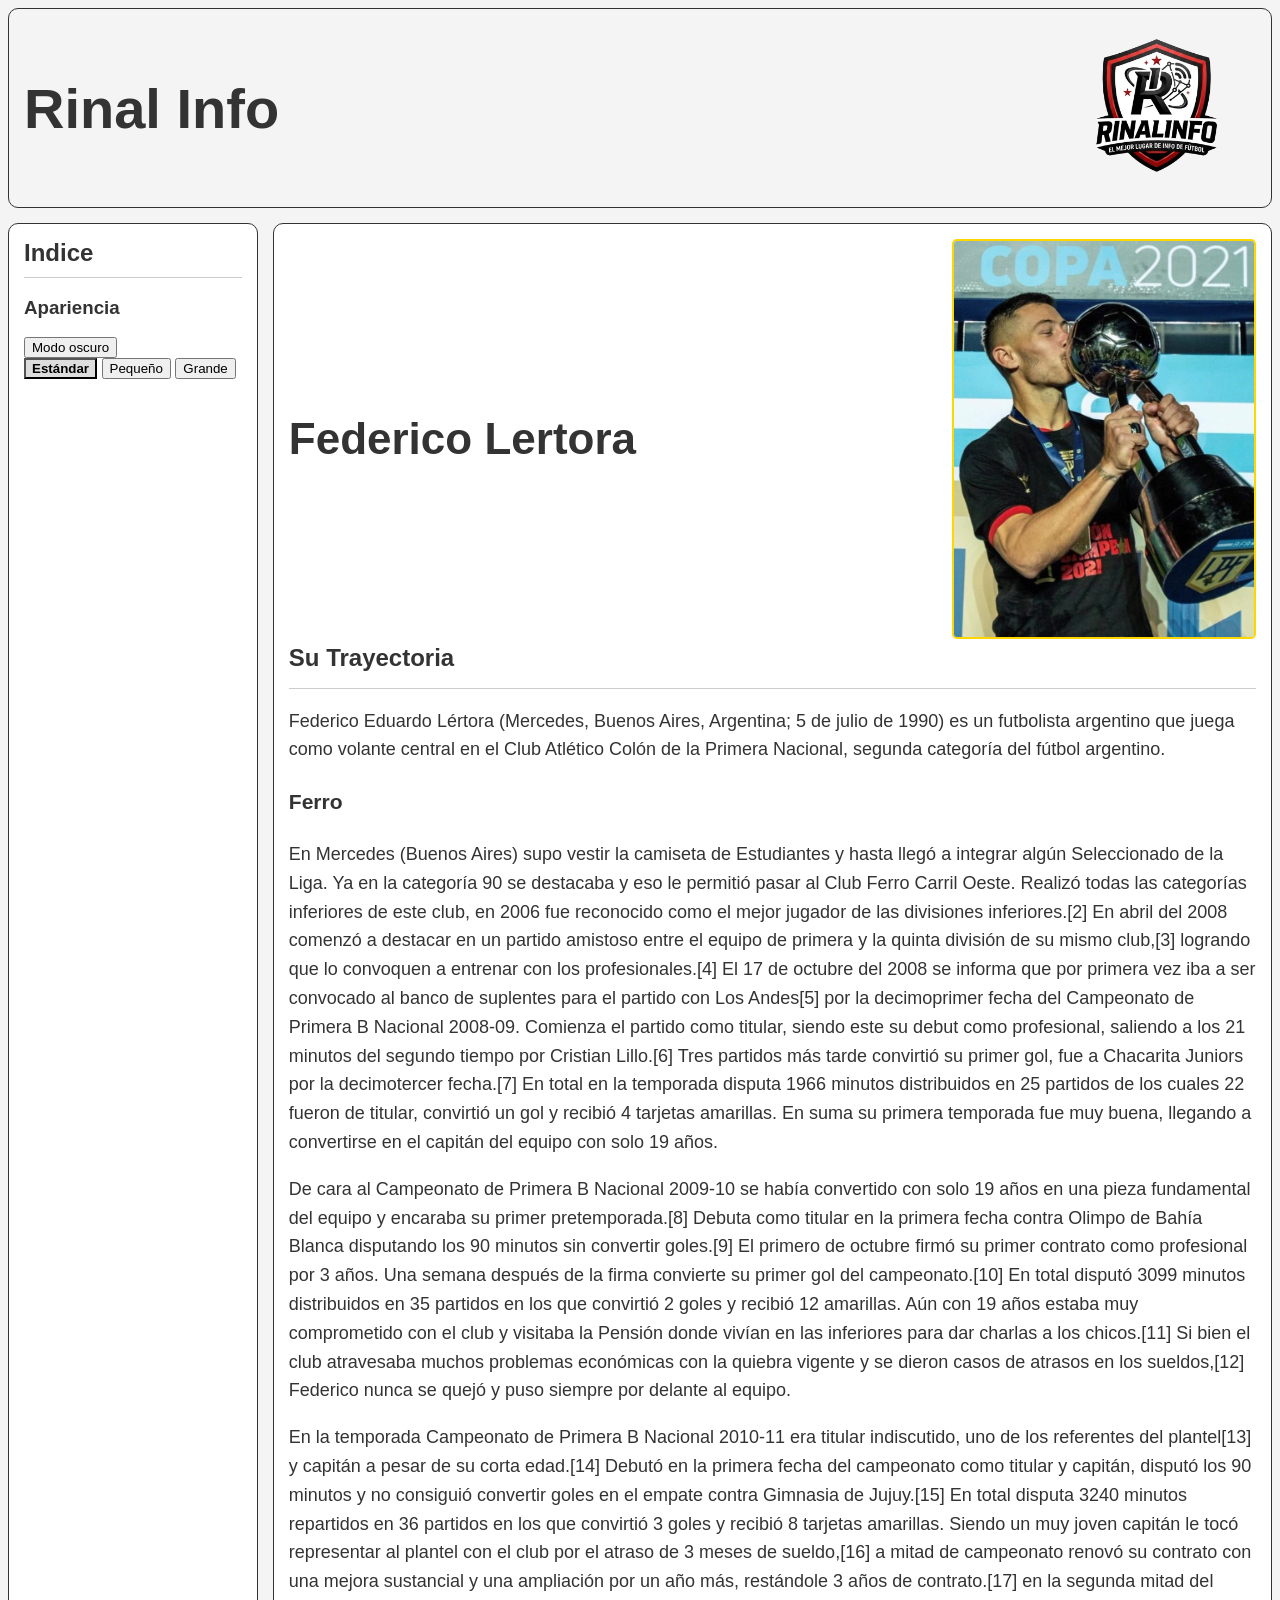
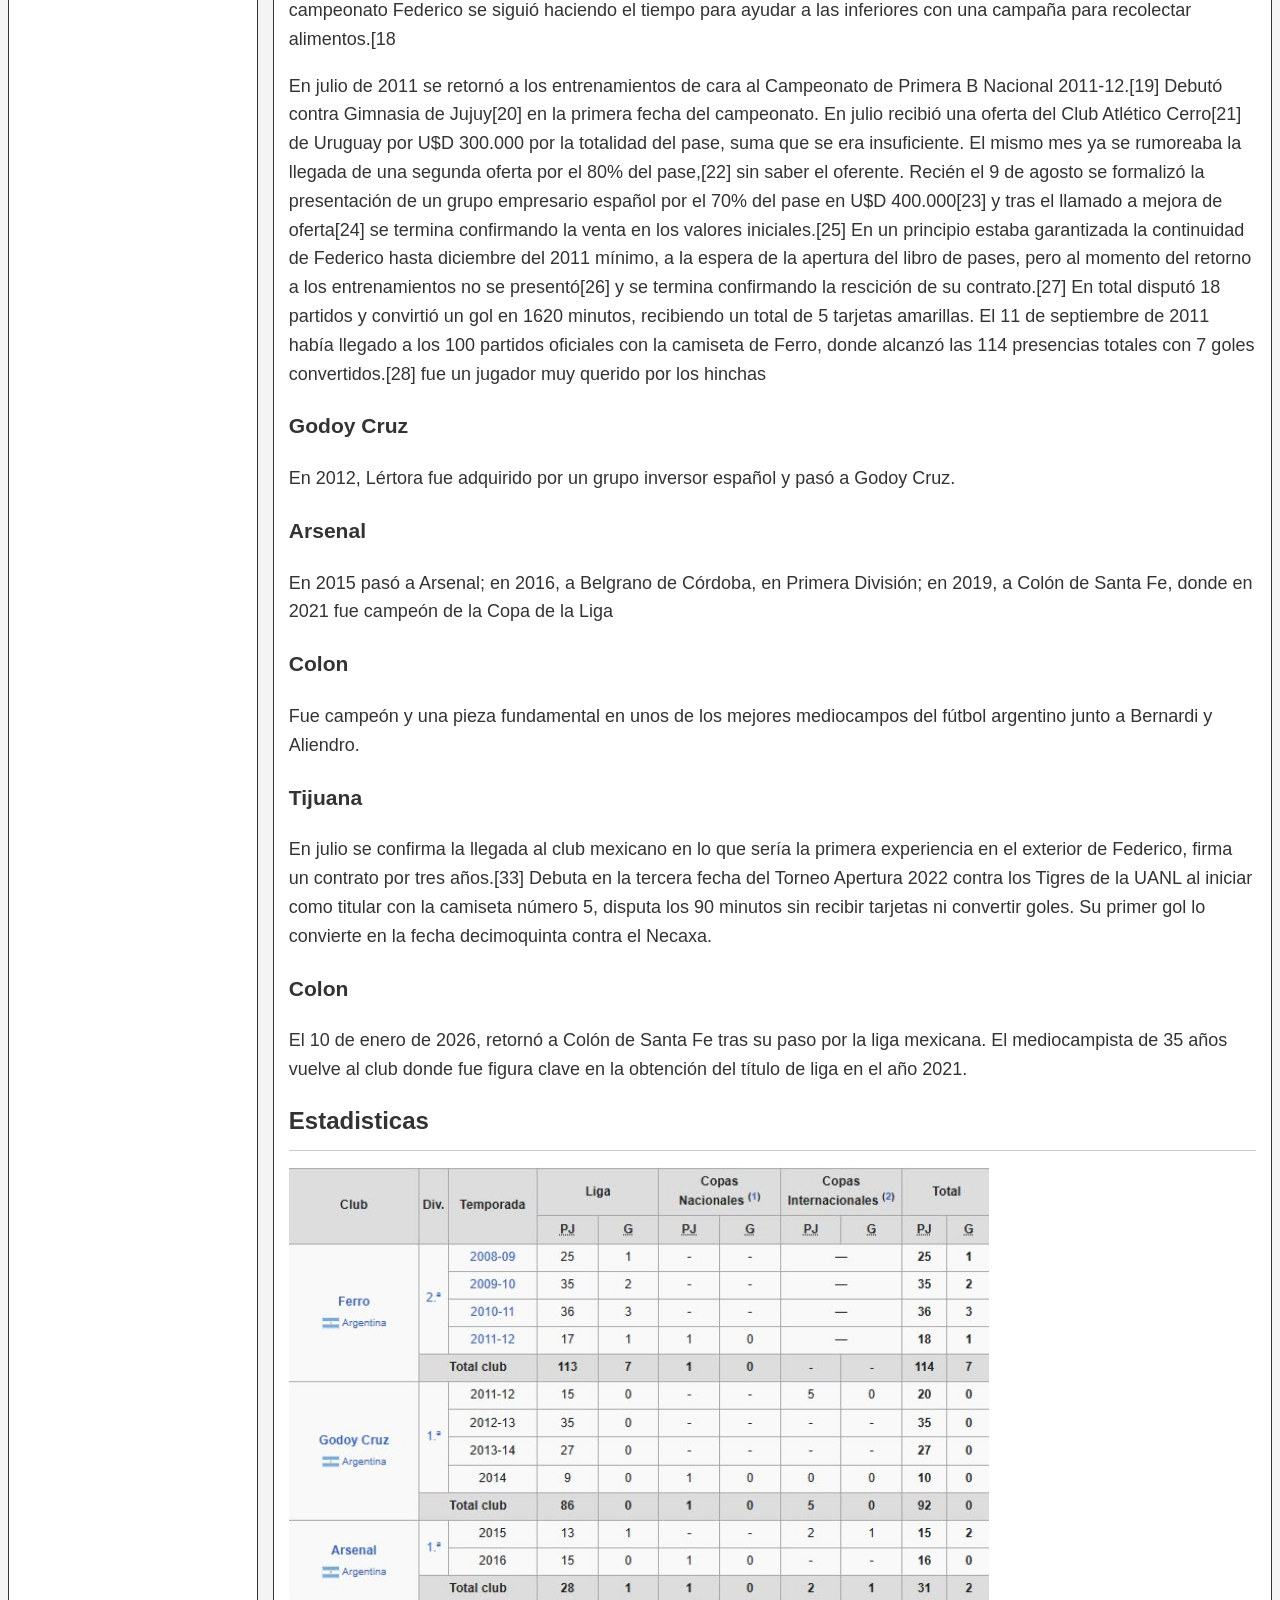
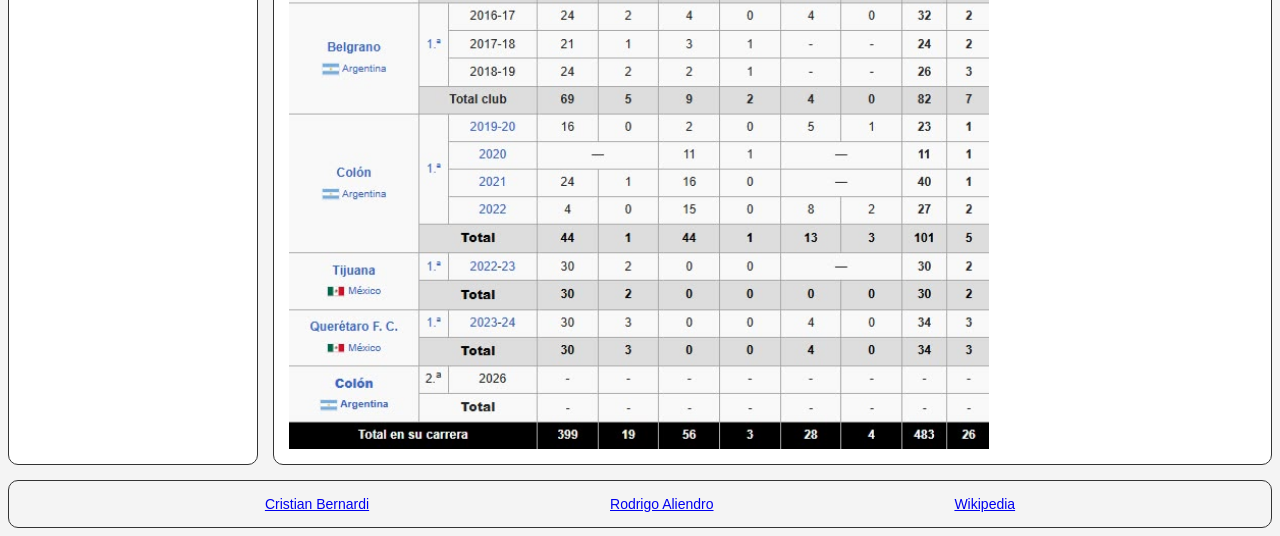
==== commit 431a91d1: "agregue los indices" ====
--- a/index.html
+++ b/index.html
@@ -3,7 +3,7 @@
 <link rel="stylesheet" href="tema.css">
 
 <head>
-    <script src="js/indexjs" defer></script>
+    <script src="tema.js" defer></script>
     <title>
         Federico Lertora
     </title>
@@ -14,30 +14,29 @@
     <div class="contenedor">
         <header class="a">
             <h1> Rinal Info</h1>
-            <img src="img/Rinal-info.png" alt="description"
-                height="200" width="200">
+            <img src="img/Rinal-info.png" alt="description" height="200" width="200">
         </header>
 
         <aside class="b">
             <h2>Indice</h2>
-            <ul>
-                <li><a href="#Trayectoria">Su Trayectoria</a></li>
-                <ul>
-                    <li><a href="#Ferro">Ferro</a></li>
-                    <li><a href="#Godoy">Godoy Cruz</a></li>
-                    <li><a href="#arsenal">Arsenal de sarandi</a></li>
-                    <li><a href="#colon1">Colon</a></li>
-                    <li><a href="#tijuana">Tijuana</a></li>
-                    <li><a href="#colon2">Colon</a></li>
-                </ul>
-                <li><a href="#Estadisticas">Estadisticas</a></li>
-            </ul>
+            <aside>
+                <ul id="indice-automatico"></ul>
+
+                <div id="panel-apariencia">
+                    <h3>Apariencia</h3>
+                    <button id="btn-modo">Modo oscuro</button>
+                    <div>
+                        <button class="btn-tamano activo" data-size="estandar">Estándar</button>
+                        <button class="btn-tamano" data-size="pequeno">Pequeño</button>
+                        <button class="btn-tamano" data-size="grande">Grande</button>
+                    </div>
+                </div>
+            </aside>
         </aside>
         <main class="c">
             <div class="t">
                 <h1> Federico Lertora</h1>
-                <img class="i" src="img/lertora.jpg" alt="description" height="300"
-                    width="300">
+                <img class="i" src="img/lertora.jpg" alt="description" height="300" width="300">
             </div>
             <h2 id="Trayectoria"> Su Trayectoria </h2>
             <p> Federico Eduardo Lértora (Mercedes, Buenos Aires, Argentina; 5 de julio de 1990) es un futbolista
@@ -109,8 +108,7 @@
             <p>El 10 de enero de 2026, retornó a Colón de Santa Fe tras su paso por la liga mexicana. El mediocampista
                 de 35 años vuelve al club donde fue figura clave en la obtención del título de liga en el año 2021.</p>
             <h2 id="Estadisticas">Estadisticas</h2>
-            <img src="img/Estadisticas-lertora.jpg" alt="description"
-                width="700" height="800">
+            <img src="img/Estadisticas-lertora.jpg" alt="description" width="700" height="800">
         </main>
         <footer class="d">
             <a href="tema2.html">Cristian Bernardi</a>
--- a/tema.css
+++ b/tema.css
@@ -1,4 +1,3 @@
-
 body {
   font-family: sans-serif;
   background-color: #f4f4f4;
@@ -14,11 +13,11 @@
   display: grid;
   grid-template-columns: 1fr 4fr;
   grid-template-rows: 200px auto auto;
-  grid-template-areas: 
+  grid-template-areas:
     "A A"
     "B C"
     "D D";
-  gap: 15px; 
+  gap: 15px;
 }
 
 .a {
@@ -27,7 +26,7 @@
   align-items: center;
   justify-content: space-between;
   flex-direction: row;
-  font-size: 28px; 
+  font-size: 28px;
   border: 1px solid #333;
   padding: 15px;
   border-radius: 10px;
@@ -35,9 +34,9 @@
 
 .b {
   grid-area: B;
-  border: 1px solid #333; 
+  border: 1px solid #333;
   padding: 15px;
-  font-size: 16px; 
+  font-size: 16px;
   background-color: white;
   border-radius: 10px;
 }
@@ -45,9 +44,9 @@
 .c {
   grid-area: C;
   background-color: white;
-  border: 1px solid #333; 
+  border: 1px solid #333;
   padding: 15px;
-  font-size: 18px; 
+  font-size: 18px;
   line-height: 1.6;
   border-radius: 10px;
 }
@@ -55,9 +54,9 @@
 .d {
   grid-area: D;
   display: flex;
-  border: 1px solid #333; 
+  border: 1px solid #333;
   padding: 15px;
-  font-size: 14px; 
+  font-size: 14px;
   flex-direction: row;
   align-items: center;
   justify-content: space-evenly;
@@ -73,7 +72,7 @@
 }
 
 .i {
-  border: 2px solid gold; 
+  border: 2px solid gold;
   border-radius: 5px;
 }
 
@@ -83,4 +82,66 @@
   border-bottom: 1px solid #ccc;
   padding-bottom: 10px;
   font-size: 24px;
+}
+
+body.modo-oscuro {
+  background-color: #1a1a1a;
+  color: #f0f0f0;
+}
+
+body.modo-oscuro aside,
+body.modo-oscuro main {
+  background-color: #2d2d2d;
+  color: #f0f0f0;
+}
+
+body.modo-oscuro a {
+  color: #66b3ff;
+}
+
+body.texto-pequeno main {
+  font-size: 0.8em;
+}
+
+body.texto-estandar main {
+  font-size: 1em;
+}
+
+body.texto-grande main {
+  font-size: 1.2em;
+}
+
+.btn-tamano.activo {
+  font-weight: bold;
+  background-color: #ddd;
+}
+
+main section h2 {
+  cursor: pointer;
+}
+
+main section h2::after {
+  content: " ▼";
+  font-size: 0.8em;
+}
+
+main section.plegado h2::after {
+  content: " ◀";
+}
+
+main section.plegado> :not(h2) {
+  display: none;
+}
+
+.error-input {
+  border: 2px solid red;
+}
+
+.oculto {
+  display: none;
+}
+
+#mensaje-error {
+  color: red;
+  font-size: 0.9em;
 }
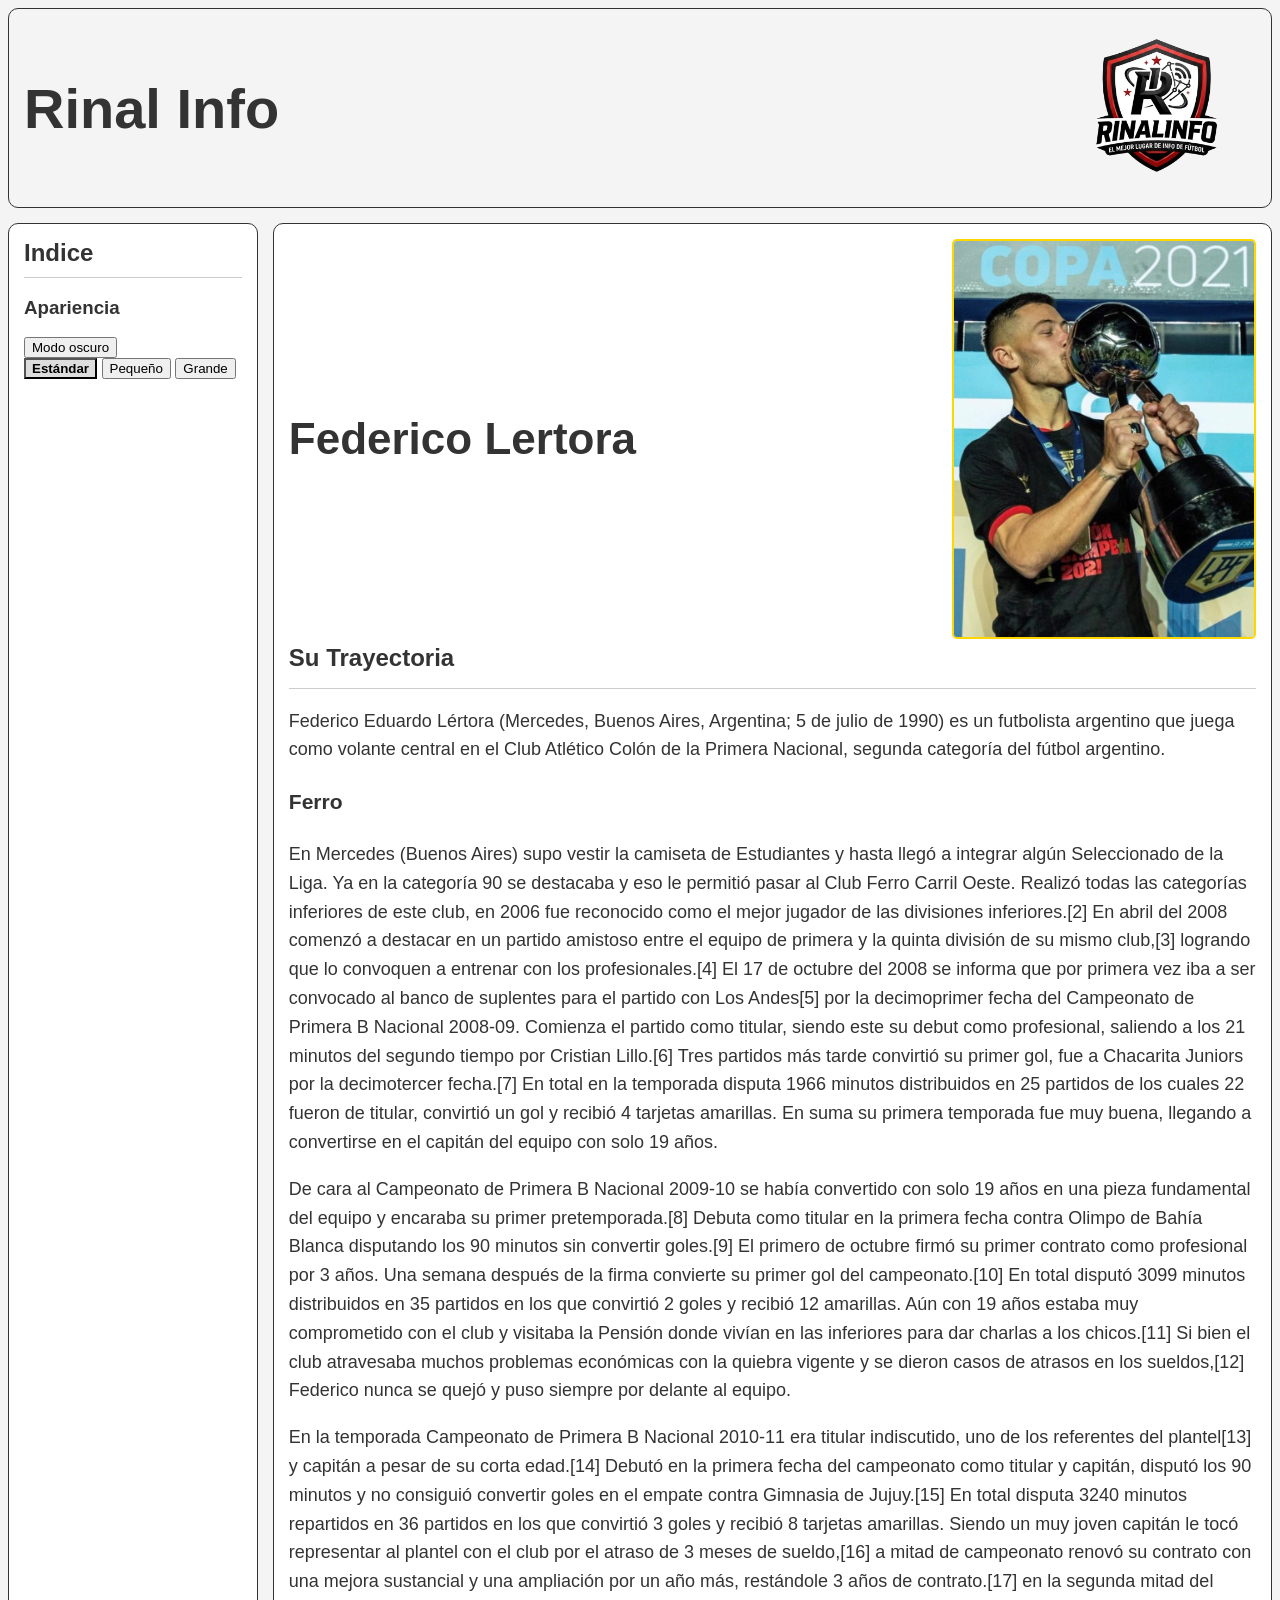
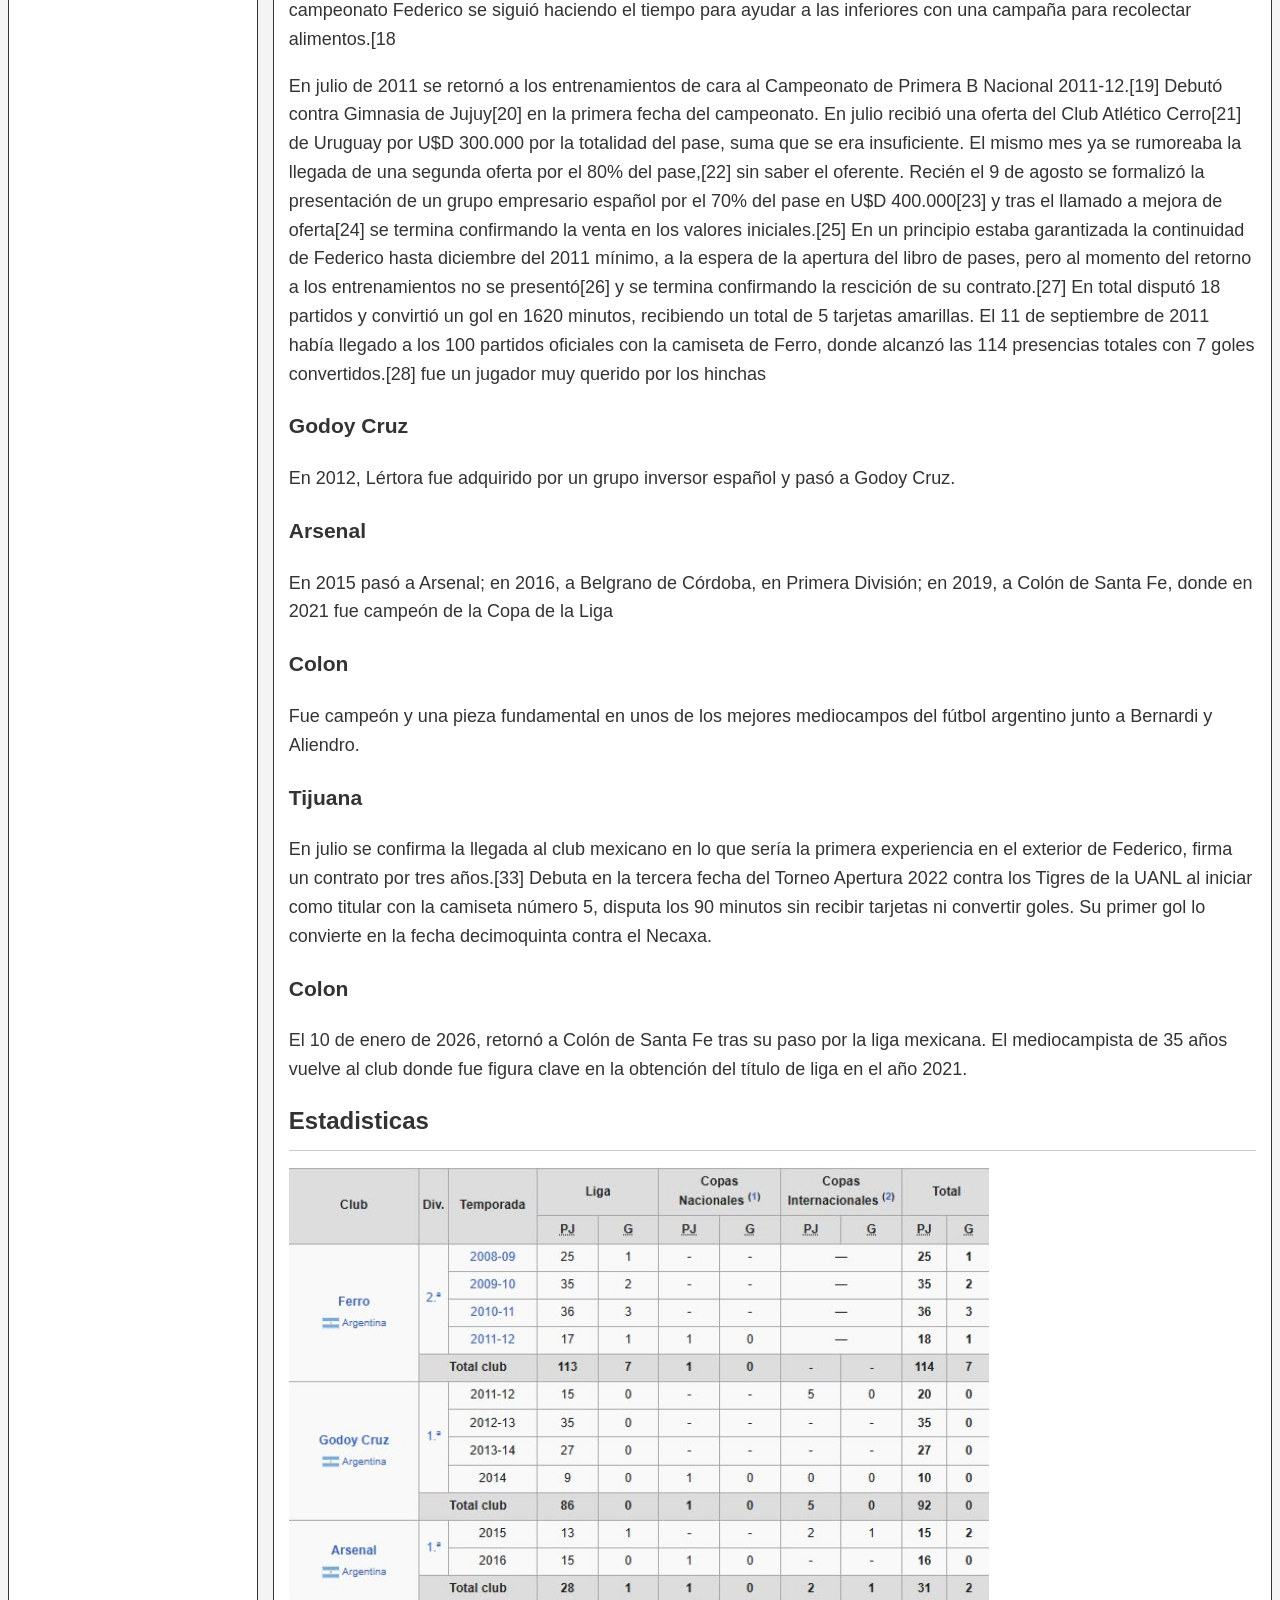
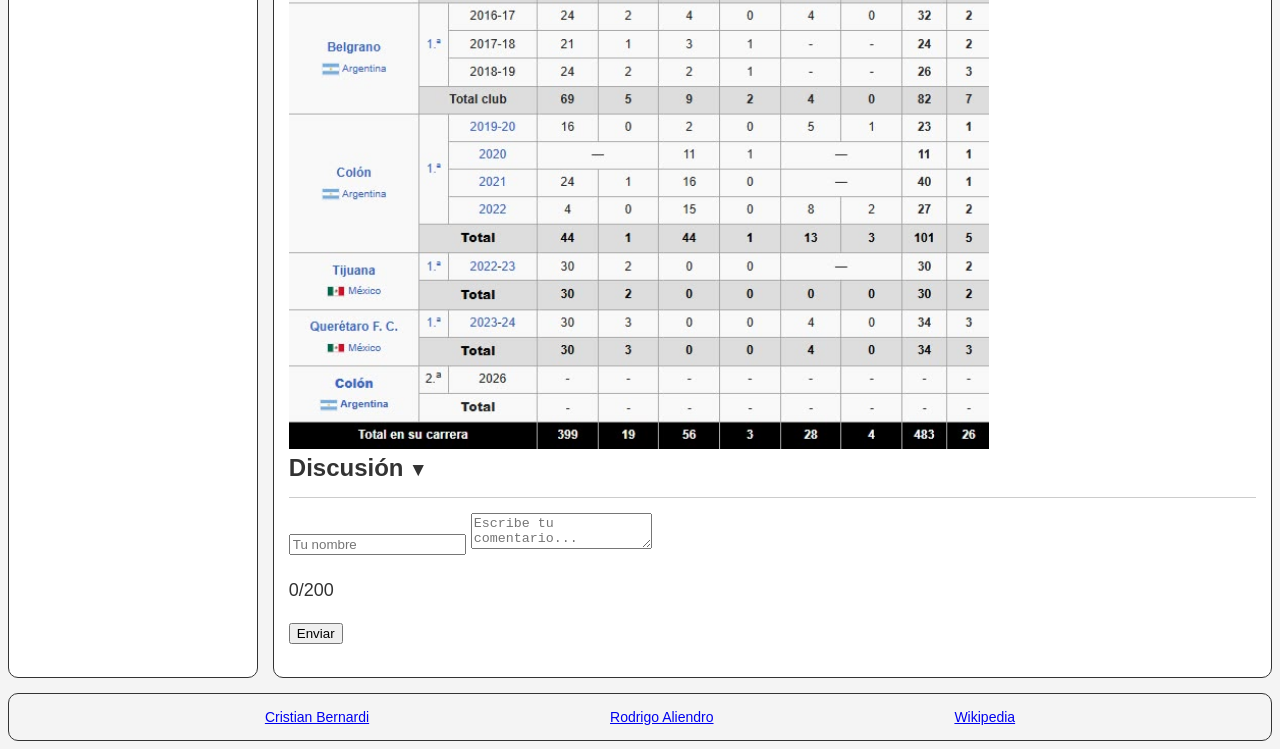
==== commit 7392d55f: "agregue los comentarios" ====
--- a/index.html
+++ b/index.html
@@ -109,6 +109,17 @@
                 de 35 años vuelve al club donde fue figura clave en la obtención del título de liga en el año 2021.</p>
             <h2 id="Estadisticas">Estadisticas</h2>
             <img src="img/Estadisticas-lertora.jpg" alt="description" width="700" height="800">
+            <section>
+                <h2 id="discusion">Discusión</h2>
+                <form id="form-comentarios">
+                    <input type="text" id="nombre-usuario" placeholder="Tu nombre">
+                    <textarea id="texto-comentario" placeholder="Escribe tu comentario..."></textarea>
+                    <p id="contador-caracteres">0/200</p>
+                    <p id="mensaje-error" class="oculto"></p>
+                    <button type="submit">Enviar</button>
+                </form>
+                <ul id="lista-comentarios"></ul>
+            </section>
         </main>
         <footer class="d">
             <a href="tema2.html">Cristian Bernardi</a>
